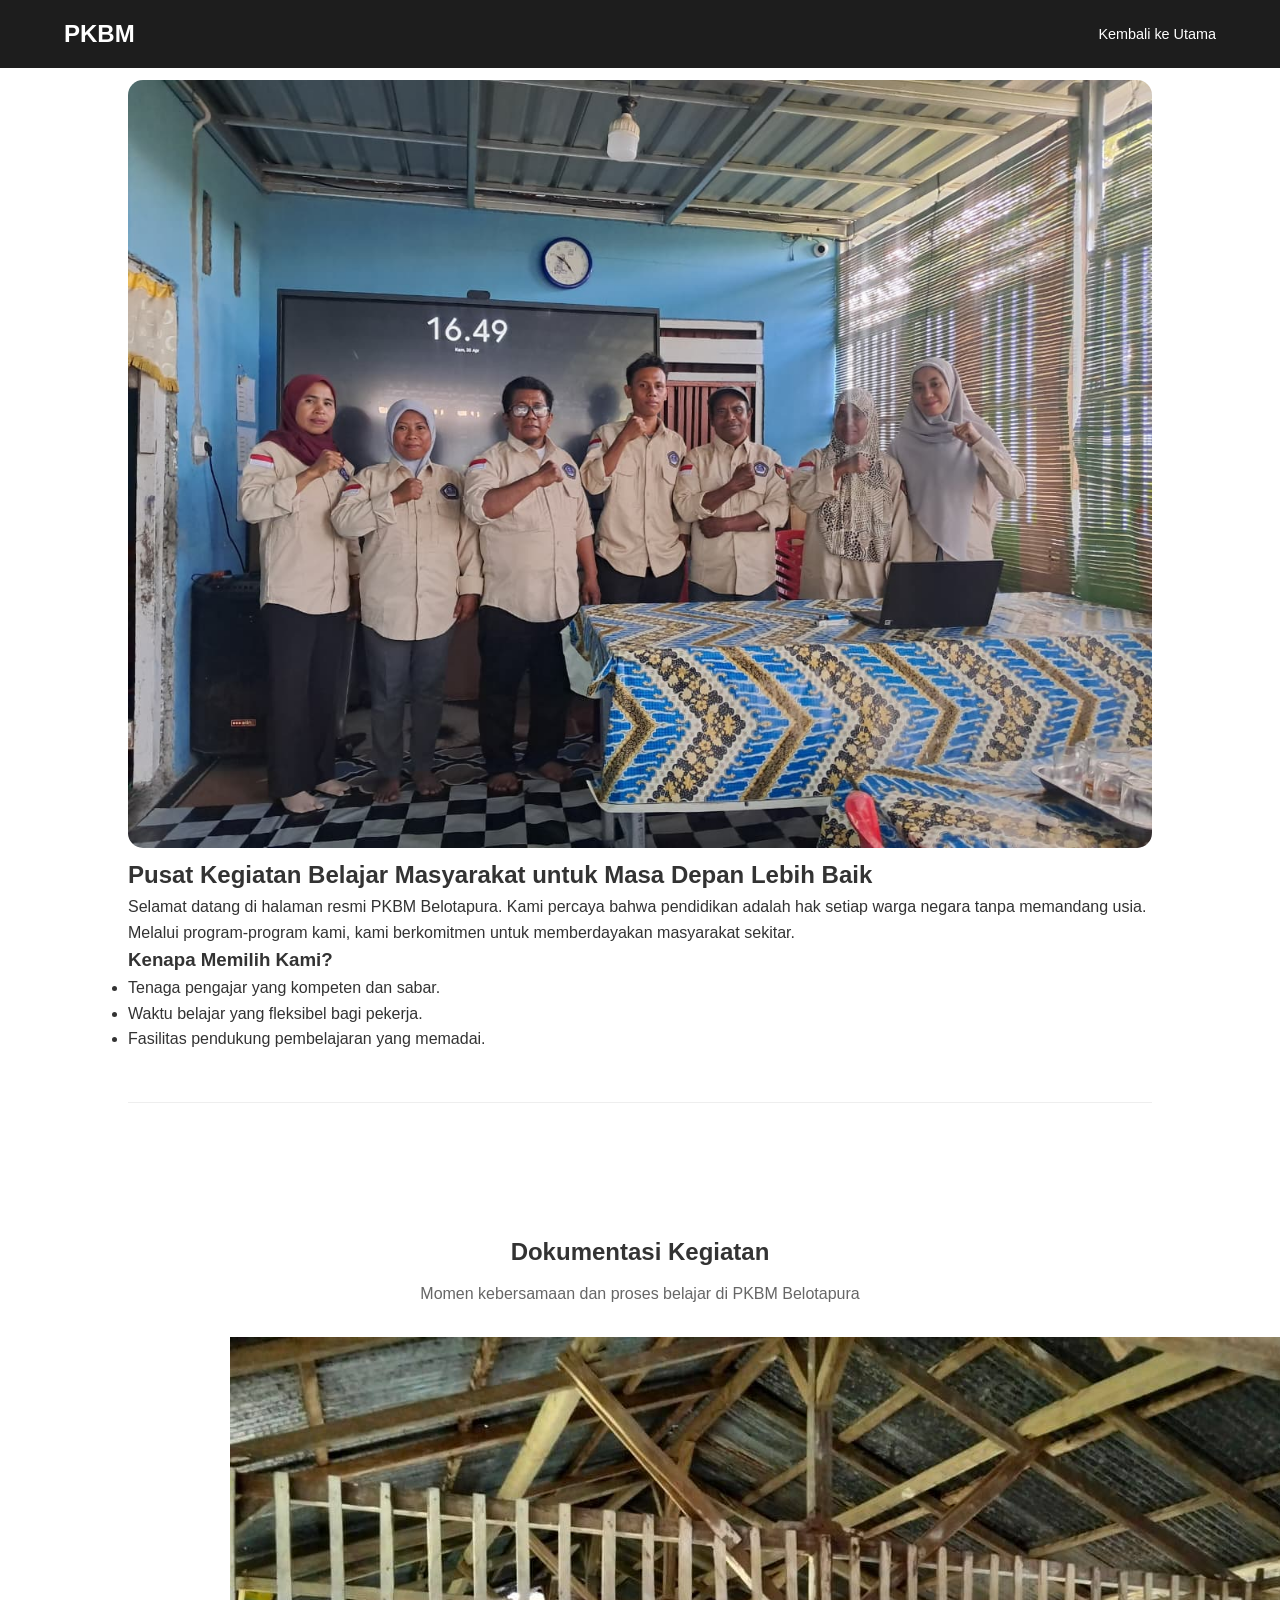
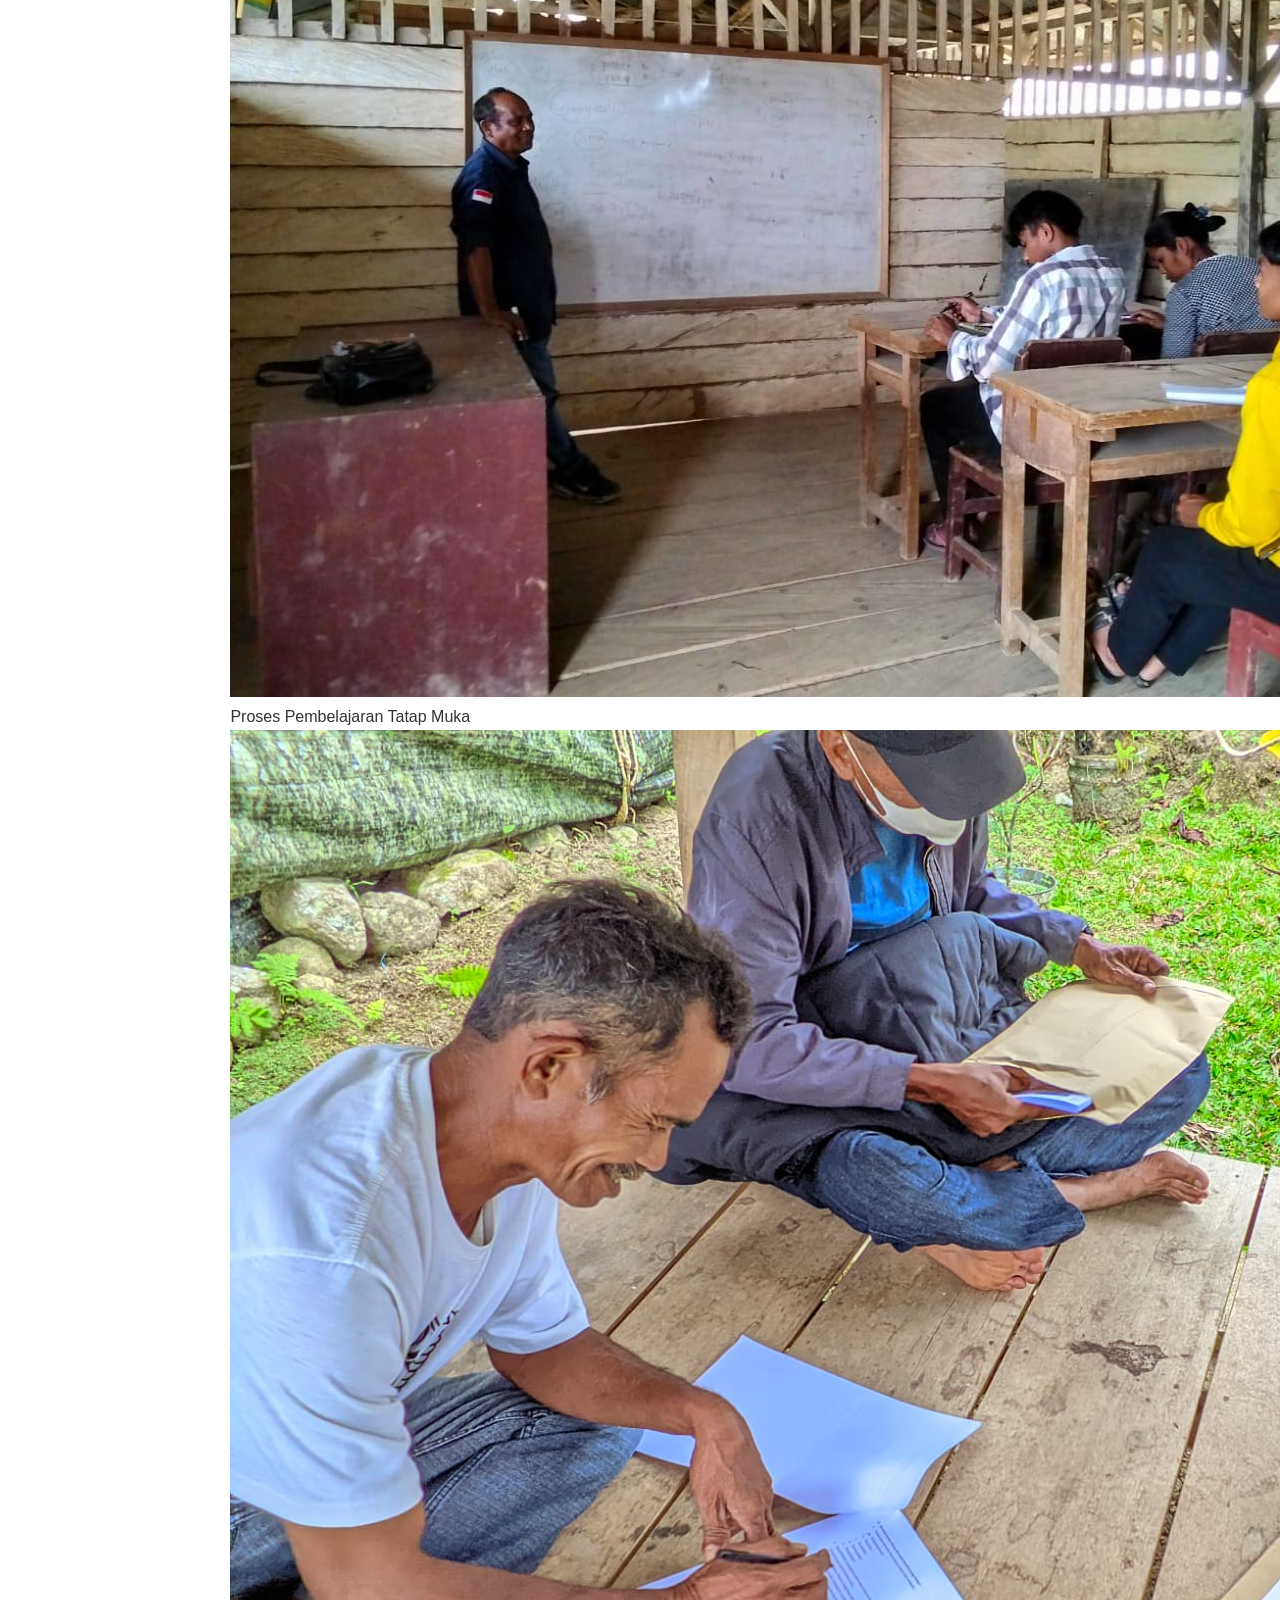
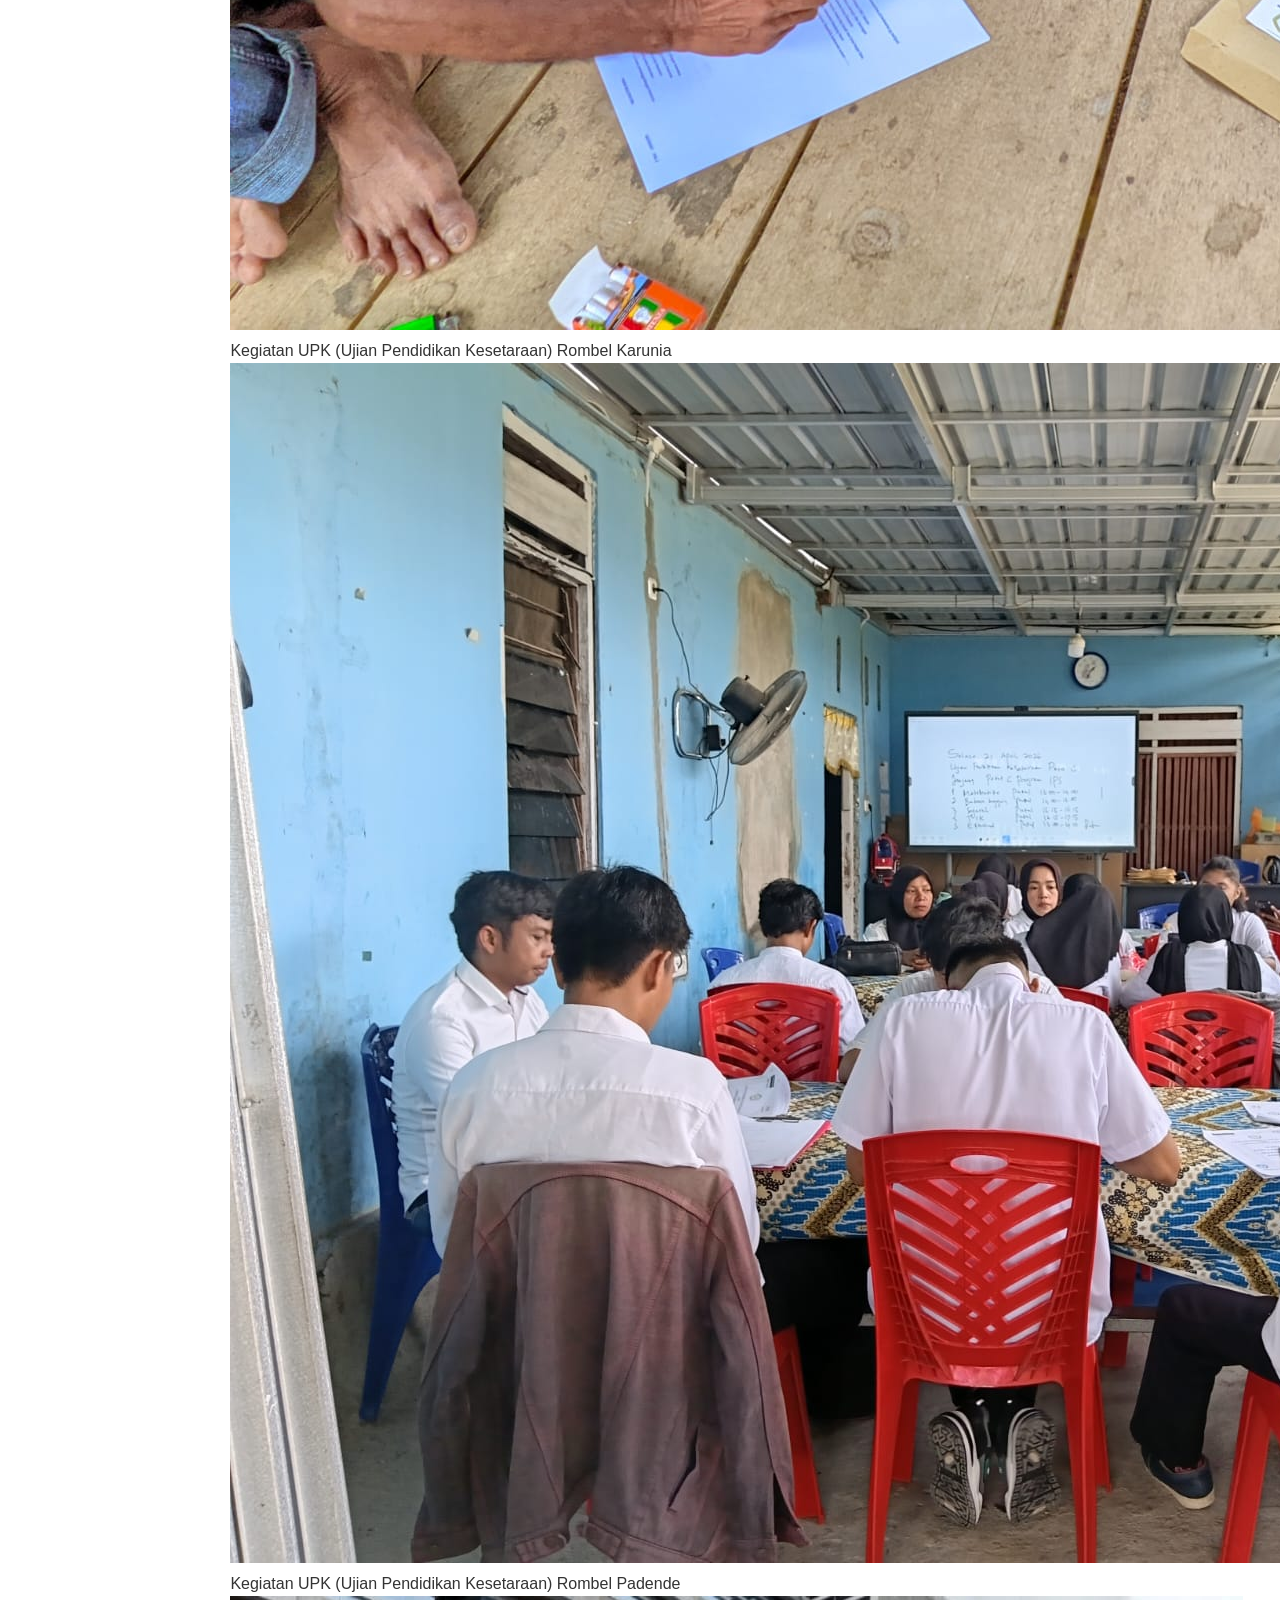
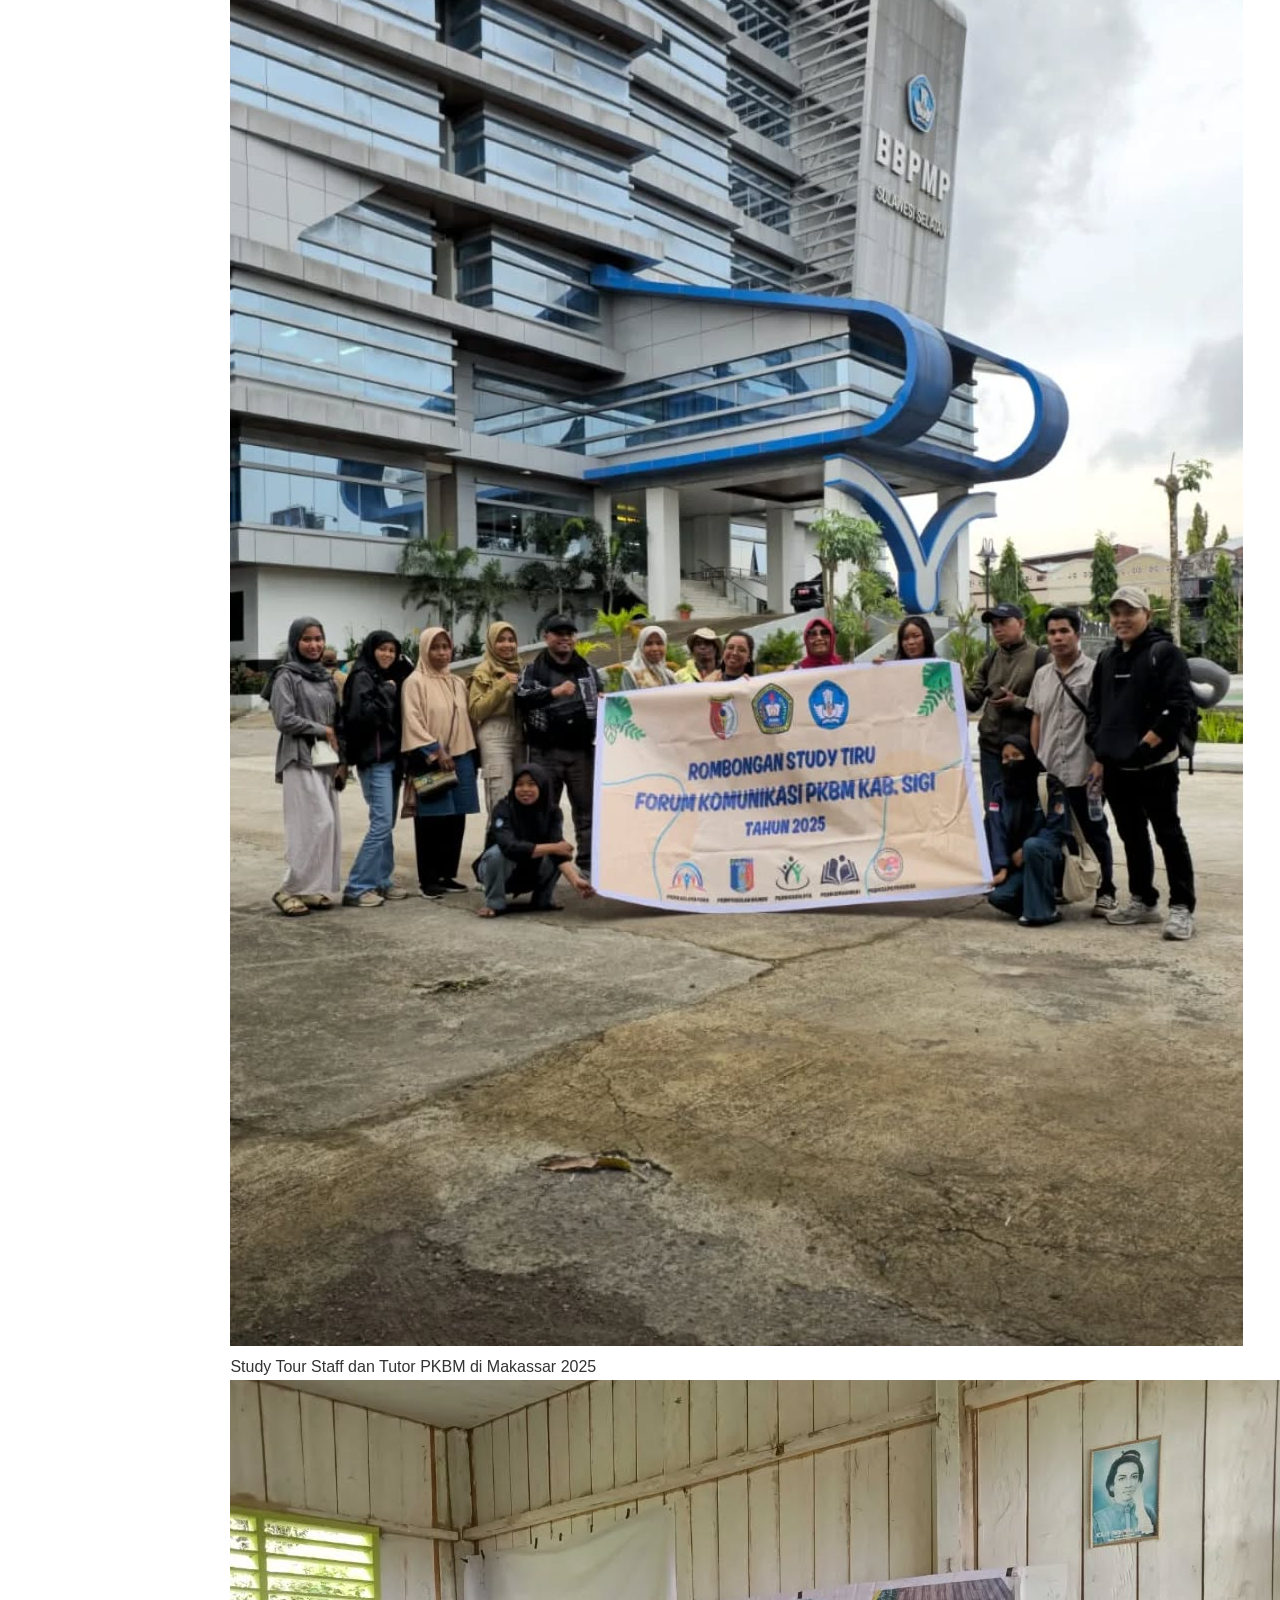
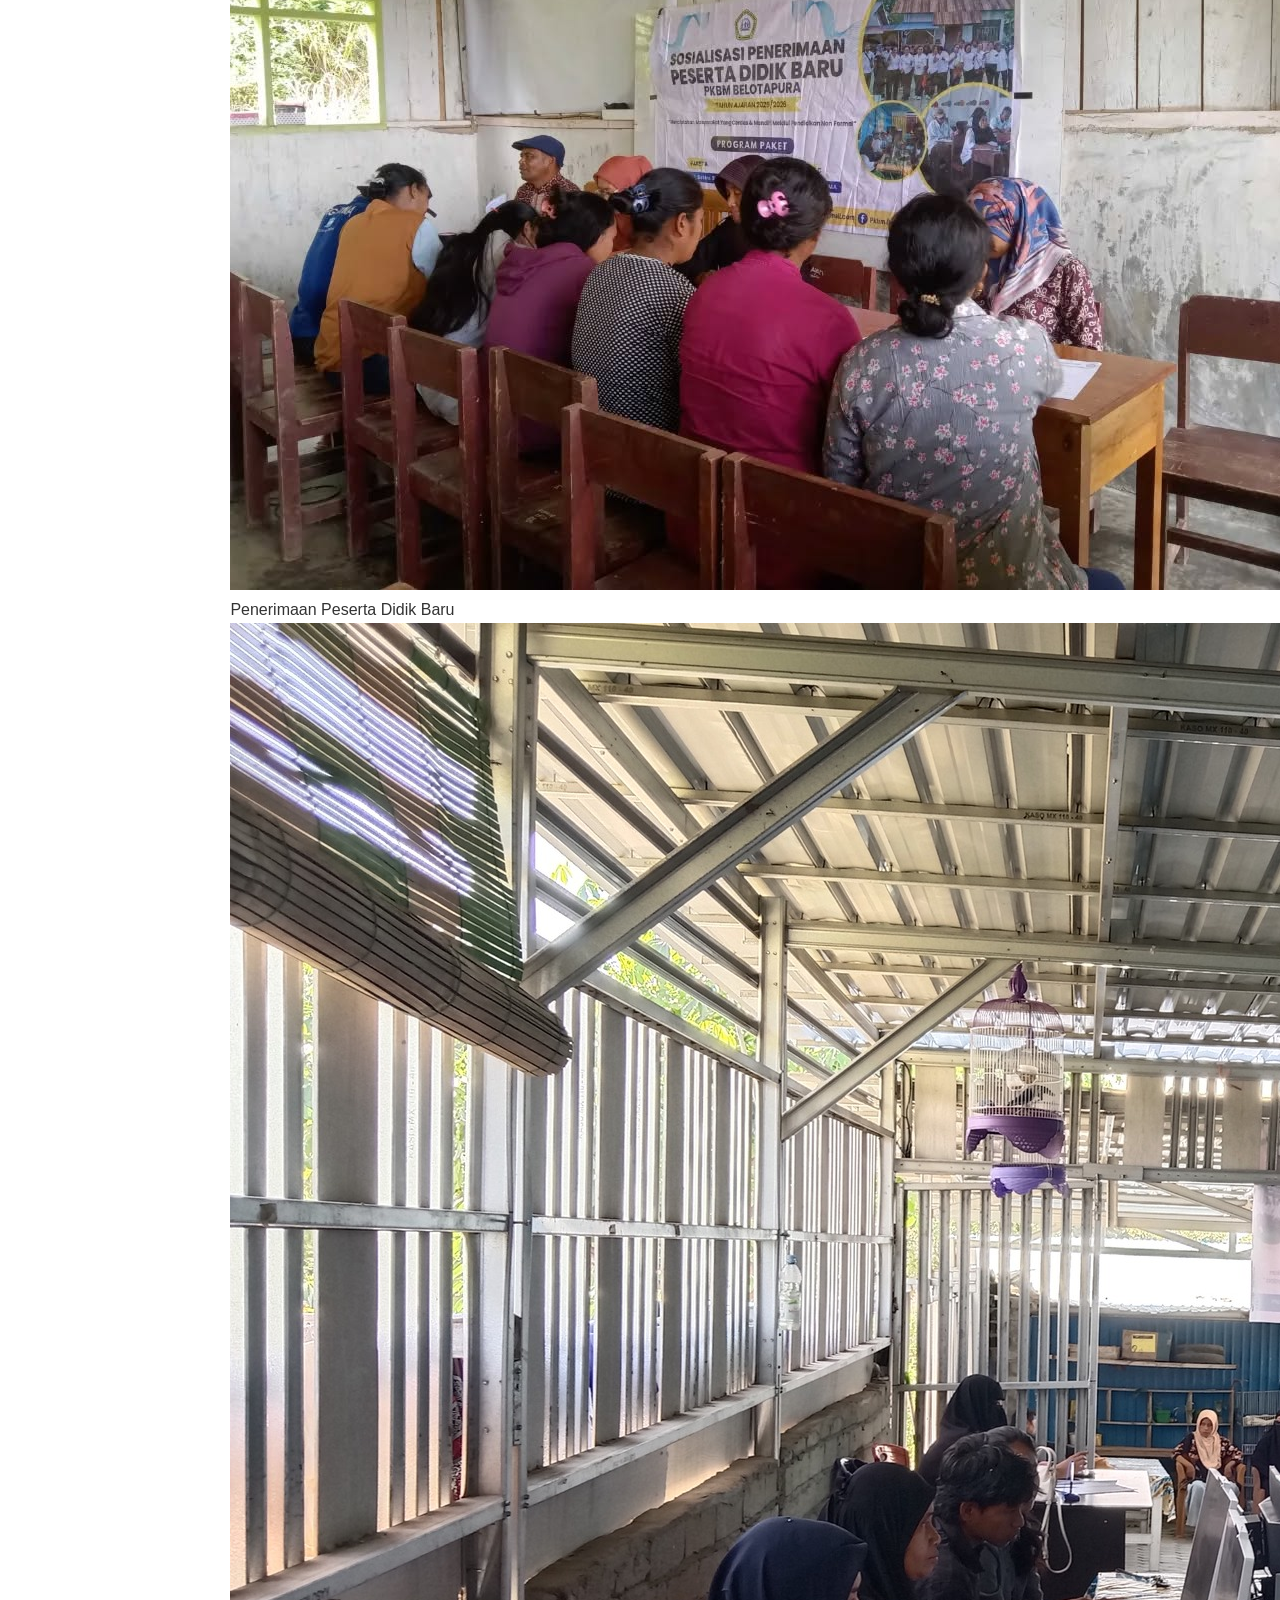
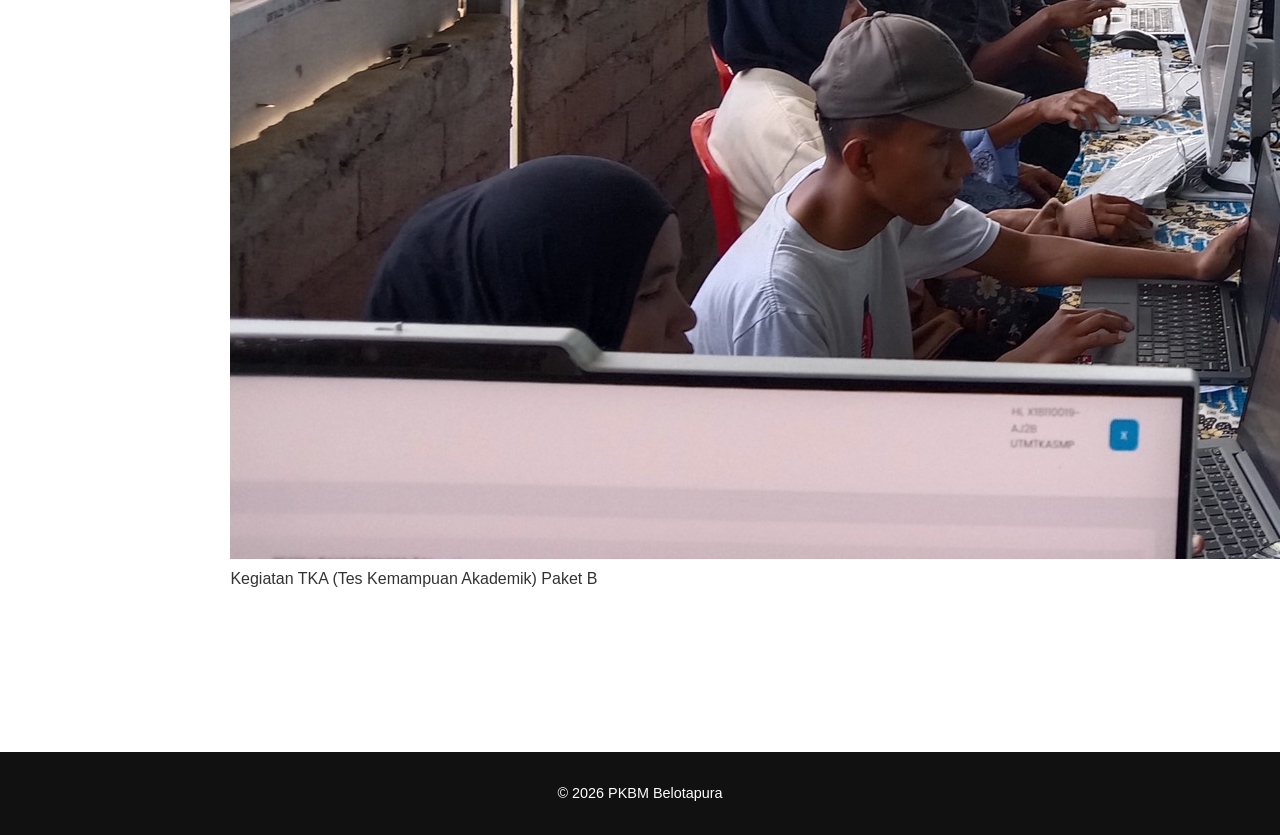
==== beranda.html @ 9c828b5b "upload project pertama" ====
<!DOCTYPE html>
<html lang="id">
<head>
    <meta charset="UTF-8">
    <meta name="viewport" content="width=device-width, initial-scale=1.0">
    <title>PKBM Belotapura</title>
    
    <!-- Kode untuk mengganti logo di tab browser (Favicon) -->
    <link rel="icon" type="image/png" href="assets/img/favicon.png">
    
    <link rel="stylesheet" href="style.css">
</head>
<body>

<header>
    <nav class="navbar">
        <h1 class="logo">PKBM</h1>
        <ul class="nav-links">
            <li><a href="index.html">Kembali ke Utama</a></li>
        </ul>
    </nav>
</header>

<main class="content-detail">
    <section class="home-detail">
        <!-- Visual Utama -->
        <div class="main-image">
            <img src="assets/img/hero.jpg" alt="Kegiatan PKBM Belotapura" style="width:100%; border-radius:15px;">
        </div>

        <!-- Headline & Isi -->
        <div class="text-content">
            <h1>Pusat Kegiatan Belajar Masyarakat untuk Masa Depan Lebih Baik</h1>
            <p>
                Selamat datang di halaman resmi PKBM Belotapura. Kami percaya bahwa pendidikan 
                adalah hak setiap warga negara tanpa memandang usia. Melalui program-program kami, 
                kami berkomitmen untuk memberdayakan masyarakat sekitar.
            </p>
            
            <h3>Kenapa Memilih Kami?</h3>
            <ul>
                <li>Tenaga pengajar yang kompeten dan sabar.</li>
                <li>Waktu belajar yang fleksibel bagi pekerja.</li>
                <li>Fasilitas pendukung pembelajaran yang memadai.</li>
            </ul>
        </div>

        <hr style="margin: 50px 0; border: 0; border-top: 1px solid #eee;">

        <!-- BAGIAN BARU: GALERI FOTO KEGIATAN -->
        <section class="gallery-section">
            <h2 style="text-align: center; margin-bottom: 10px;">Dokumentasi Kegiatan</h2>
            <p style="text-align: center; color: #666; margin-bottom: 30px;">Momen kebersamaan dan proses belajar di PKBM Belotapura</p>
            
            <div class="photo-grid">
                <!-- Foto 1 -->
                <div class="photo-item">
                    <img src="assets/img/kegiatan1.jpg" alt="Kegiatan 1">
                    <div class="photo-desc">Proses Pembelajaran Tatap Muka</div>
                </div>
                <!-- Foto 2 -->
                <div class="photo-item">
                    <img src="assets/img/kegiatan2.jpg" alt="Kegiatan 2">
                    <div class="photo-desc">Kegiatan UPK (Ujian Pendidikan Kesetaraan) Rombel Karunia</div>
                </div>
                <!-- Foto 3 -->
                <div class="photo-item">
                    <img src="assets/img/kegiatan3.jpg" alt="Kegiatan 3">
                    <div class="photo-desc">Kegiatan UPK (Ujian Pendidikan Kesetaraan) Rombel Padende</div>
                </div>
                <!-- Foto 4 -->
                <div class="photo-item">
                    <img src="assets/img/kegiatan4.jpg" alt="Kegiatan 4">
                    <div class="photo-desc">Study Tour Staff dan Tutor PKBM di Makassar 2025</div>
                </div>
                <!-- Foto 5 -->
                <div class="photo-item">
                    <img src="assets/img/kegiatan5.jpg" alt="Kegiatan 5">
                    <div class="photo-desc"> Penerimaan Peserta Didik Baru</div>
                </div>
                <!-- Foto 6 -->
                <div class="photo-item">
                    <img src="assets/img/kegiatan6.jpg" alt="Kegiatan 6">
                    <div class="photo-desc">Kegiatan TKA (Tes Kemampuan Akademik) Paket B</div>
                </div>
            </div>
        </section>
    </section>
</main>

<footer>
    <p>© 2026 PKBM Belotapura</p>
</footer>

</body>
</html>
---- style.css ----
/* 1. RESET & BASE */
* {
    margin: 0;
    padding: 0;
    box-sizing: border-box;
}

html {
    scroll-behavior: smooth;
    /* Tambahkan ini agar konten tidak tertutup navbar saat di-scroll */
    scroll-padding-top: 70px; 
}

body {
    font-family: 'Segoe UI', Tahoma, Geneva, Verdana, sans-serif;
    line-height: 1.6;
    color: #333;
    background-color: var(--white);
}

/* 2. VARIABLES */
:root {
    --primary: #0d47a1;   /* biru */
    --accent: #ffc107;    /* kuning */
    --dark: #111;
    --white: #fff;
    --light: #f5f5f5;
}

/* 3. NAVBAR */
header {
    position: fixed; 
    width: 100%;
    z-index: 1000;
}

.navbar {
    display: flex;
    justify-content: space-between;
    align-items: center;
    padding: 15px 5%;
    background: rgba(17, 17, 17, 0.95); /* Sedikit lebih gelap agar teks terbaca jelas */
    color: var(--white);
    backdrop-filter: blur(5px); /* Efek blur modern di belakang navbar */
}

.logo {
    font-size: 1.5rem;
    font-weight: bold;
    color: var(--white);
}

.nav-links {
    display: flex;
    list-style: none;
}

.nav-links li {
    margin-left: 25px;
}

.nav-links a {
    color: var(--white);
    text-decoration: none;
    font-size: 0.9rem;
    font-weight: 500;
    transition: 0.3s;
}

.nav-links a:hover {
    color: var(--accent);
}

/* 4. HERO SECTION */
.hero {
    height: 100vh;
    background: url('assets/img/hero.jpg') center/cover no-repeat;
    display: flex;
    flex-direction: column;
    justify-content: center;
    align-items: center;
    text-align: center;
    color: var(--white);
    position: relative;
    padding: 0 20px;
}

.hero::after {
    content: '';
    position: absolute;
    inset: 0;
    background: rgba(0,0,0,0.6); 
    z-index: 1;
}

.hero .hero-content {
    position: relative;
    z-index: 2;
}

.hero h2 {
    font-size: 3rem;
    margin-bottom: 10px;
    text-shadow: 2px 2px 10px rgba(0,0,0,0.5);
}

/* 5. BUTTON */
.btn {
    display: inline-block;
    margin-top: 25px;
    padding: 12px 35px;
    border-radius: 50px; /* Lebih membulat agar modern */
    background: var(--accent);
    color: var(--dark);
    text-decoration: none;
    font-weight: bold;
    transition: 0.3s ease;
    border: 2px solid transparent;
}

.btn:hover {
    background: transparent;
    color: var(--accent);
    border: 2px solid var(--accent);
    transform: translateY(-3px);
}

/* 6. SECTION GENERAL */
section {
    padding: 80px 10%;
}

.about, .program, .contact {
    text-align: center;
}

/* 7. PROGRAM CARDS */
.program-container {
    display: flex;
    justify-content: center;
    gap: 25px;
    margin-top: 40px;
    flex-wrap: wrap;
}

.program-card {
    background: var(--light);
    padding: 40px 30px;
    border-radius: 15px;
    min-width: 250px;
    flex: 1;
    max-width: 300px;
    transition: 0.4s;
    border-bottom: 5px solid var(--primary);
}

.program-card:hover {
    transform: translateY(-10px);
    box-shadow: 0 15px 30px rgba(0,0,0,0.1);
}

/* 8. FOOTER */
footer {
    background: var(--dark);
    color: var(--white);
    text-align: center;
    padding: 30px;
    font-size: 0.9rem;
}

/* 9. PAGE DETAIL (beranda.html) */
.page-detail {
    padding-top: 120px;
    padding-bottom: 60px;
}

/* KONTAK HORIZONTAL */
.contact {
    padding: 60px 10%;
    text-align: center;
    background: var(--light);
}

.contact-container {
    display: flex;
    justify-content: center; /* Mengetengahkan item */
    align-items: center;
    gap: 30px; /* Jarak antar item kontak */
    flex-wrap: wrap; /* Agar otomatis turun jika layar HP sempit */
    margin-top: 20px;
}

.contact-item {
    display: flex;
    align-items: center;
    gap: 10px;
    font-size: 1rem;
}

.contact-item i {
    color: var(--primary); /* Warna ikon jadi biru */
    font-size: 1.2rem;
}

.contact-item a {
    text-decoration: none;
    color: inherit; /* Mengikuti warna teks body */
    display: flex;
    align-items: center;
    gap: 10px;
    transition: 0.3s;
}

.contact-item a:hover {
    color: var(--primary);
    transform: translateY(-2px); /* Efek melayang sedikit saat kursor lewat */
}

/* Responsif untuk HP agar tidak terlalu rapat */
@media (max-width: 600px) {
    .contact-container {
        flex-direction: column; /* Jadi vertikal kalau di HP layar kecil */
        gap: 15px;
    }
}

.image-gallery img {
    width: 100%;
    border-radius: 20px;
    margin: 20px 0;
}

/* 10. RESPONSIVE */
@media (max-width: 768px) {
    .nav-links {
        display: none; 
    }
    .hero h2 {
        font-size: 2rem;
    }
    .program-card {
        min-width: 100%;
    }
}
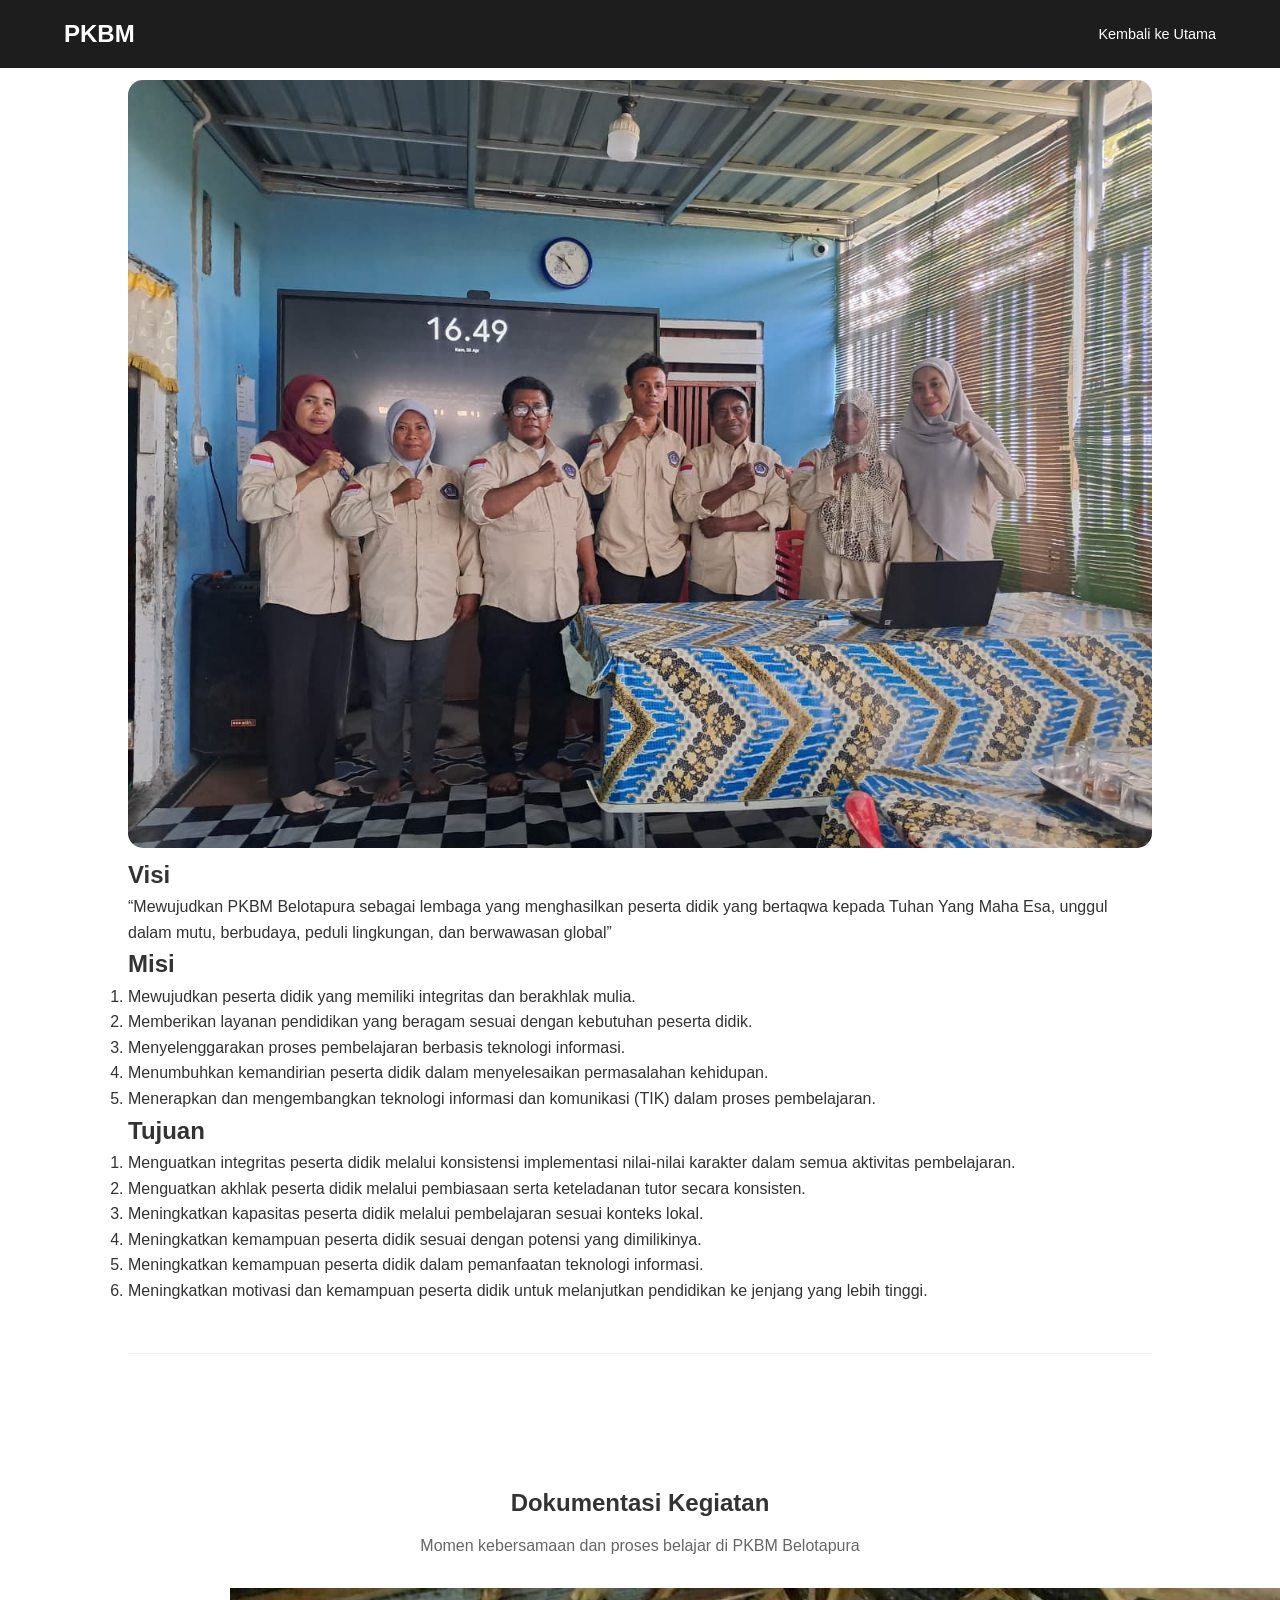
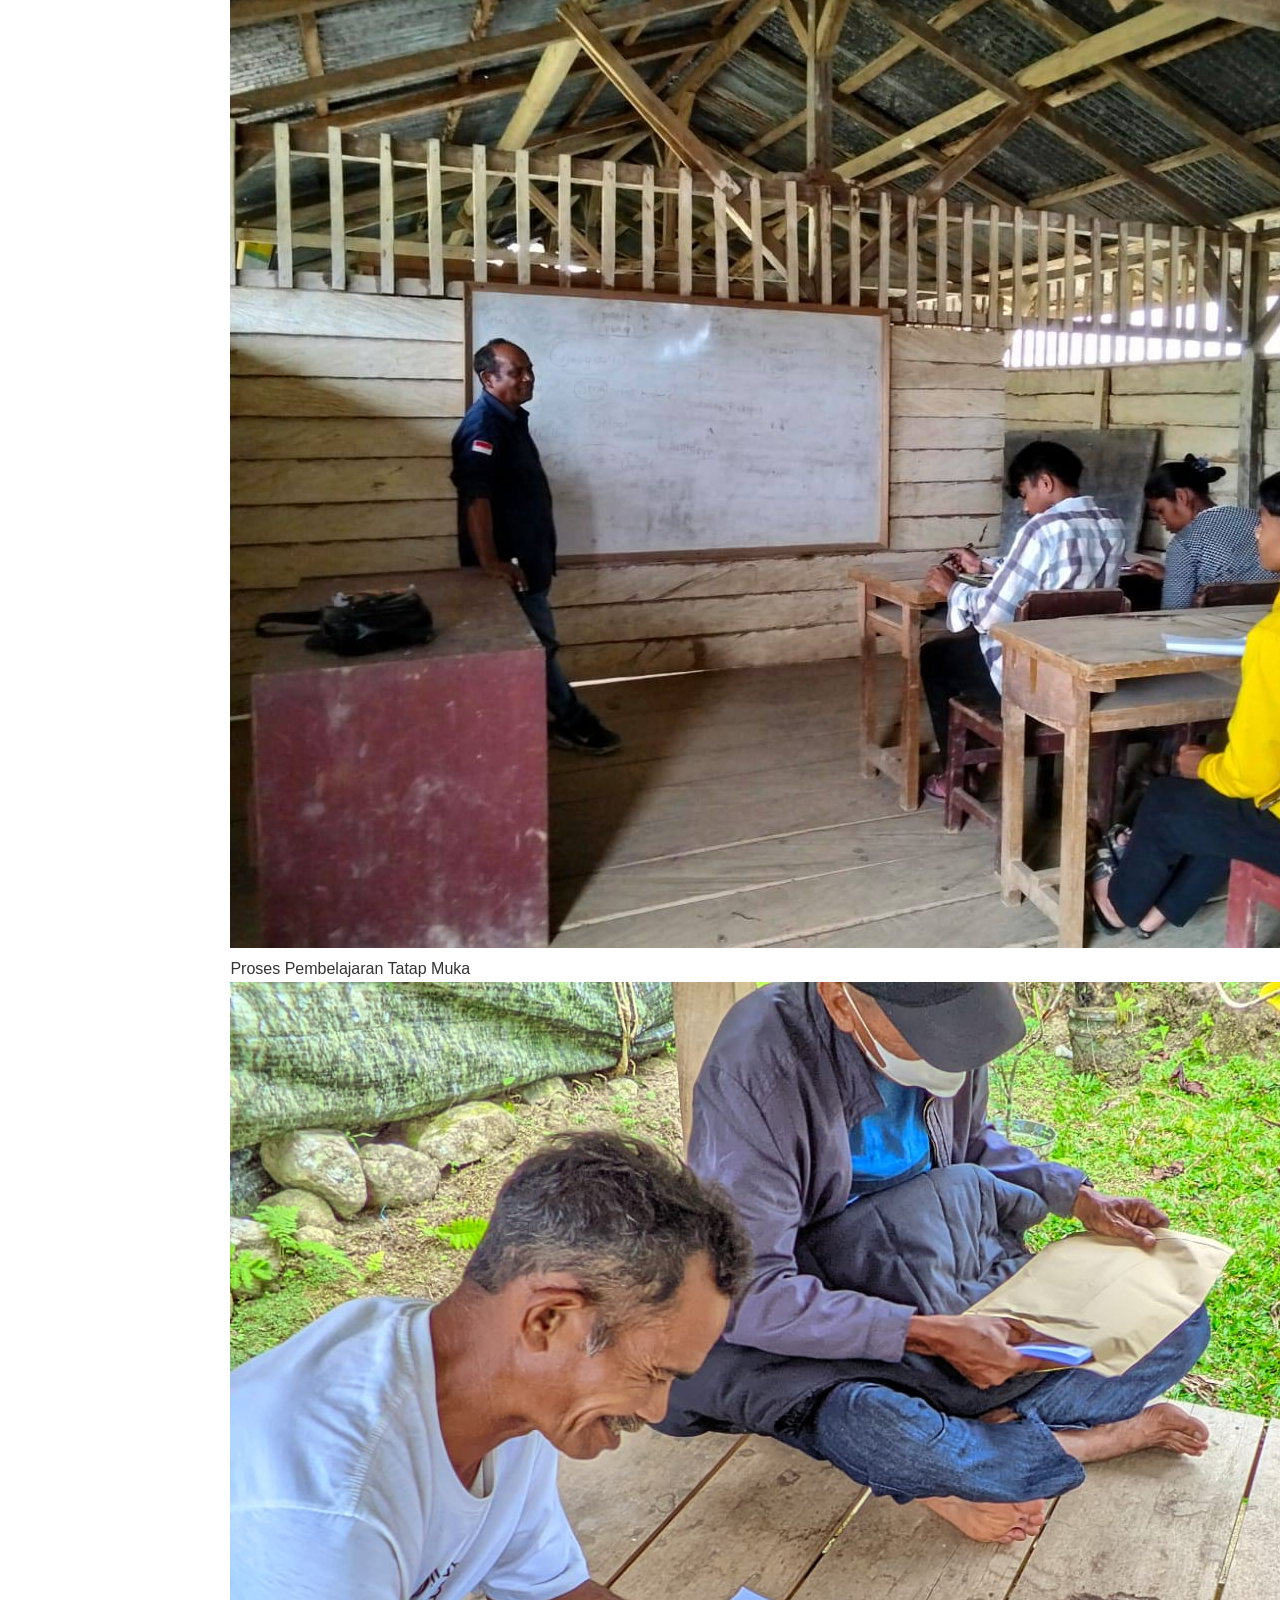
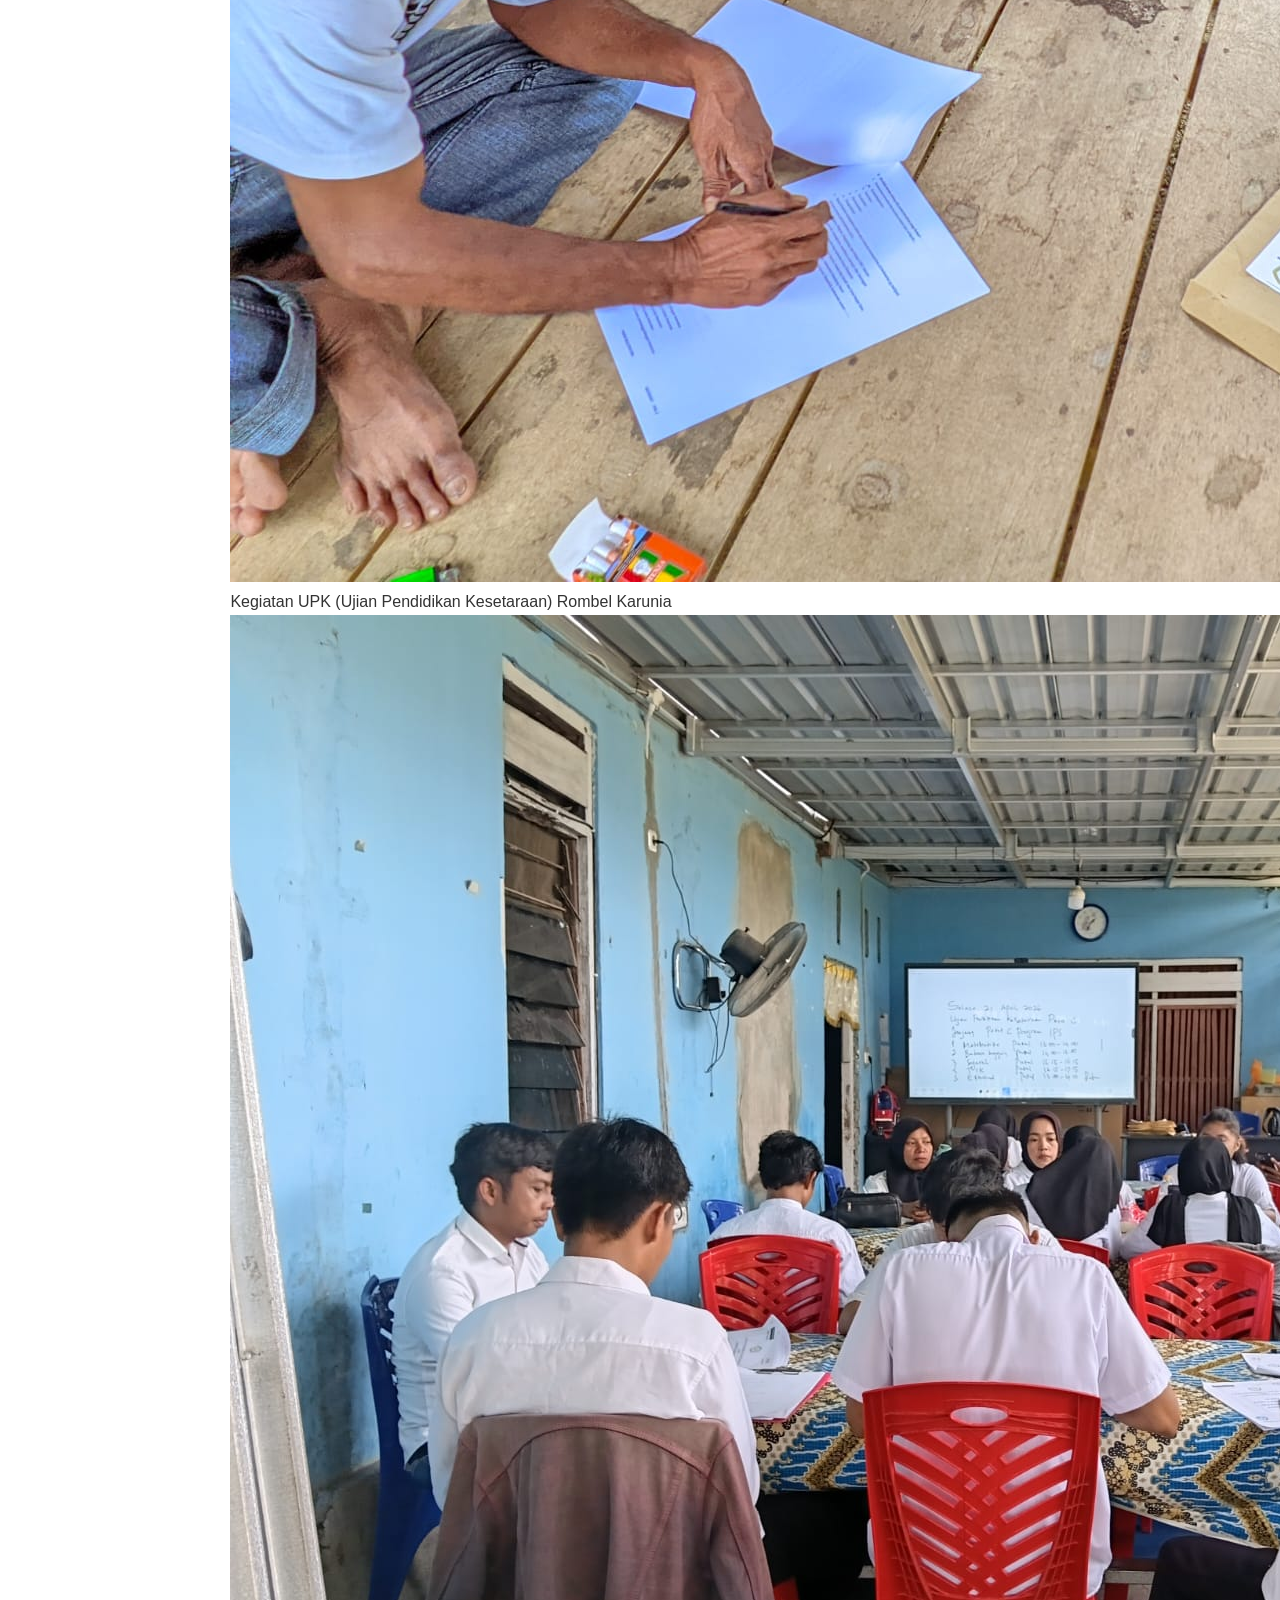
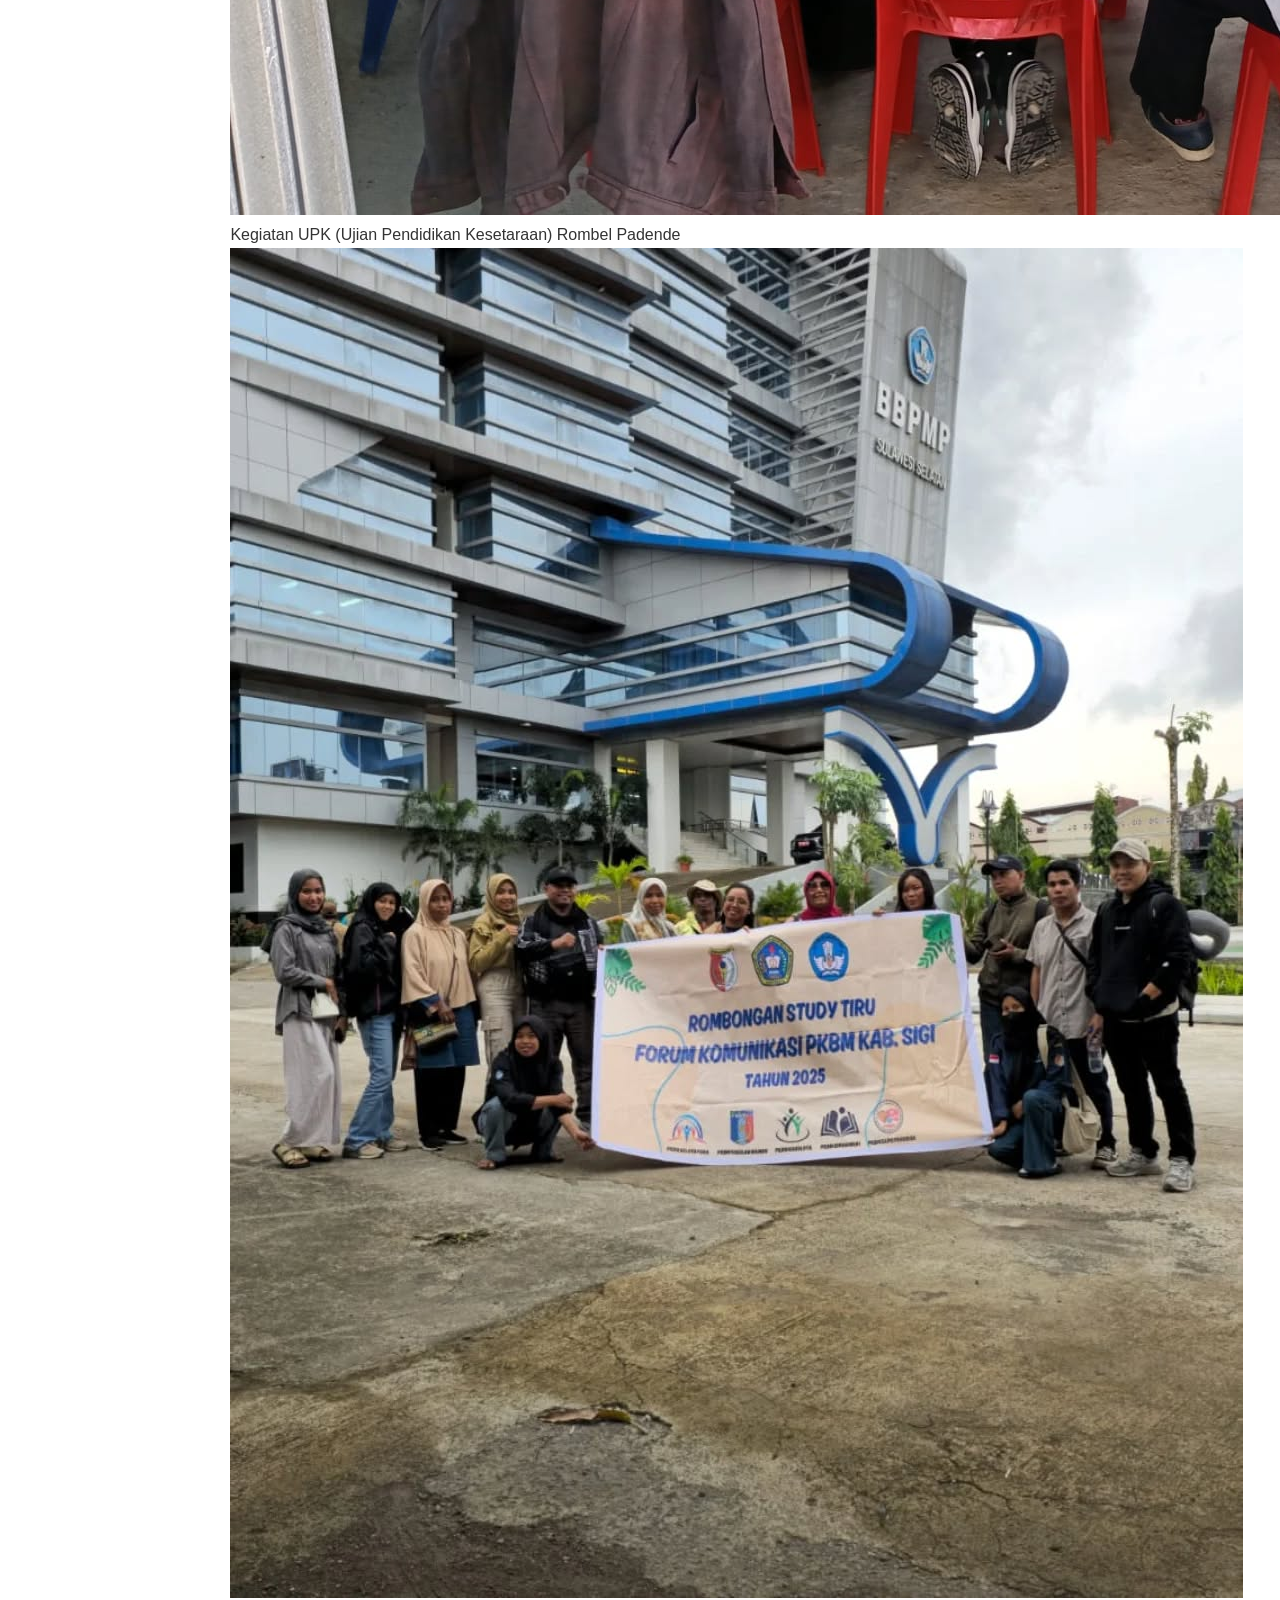
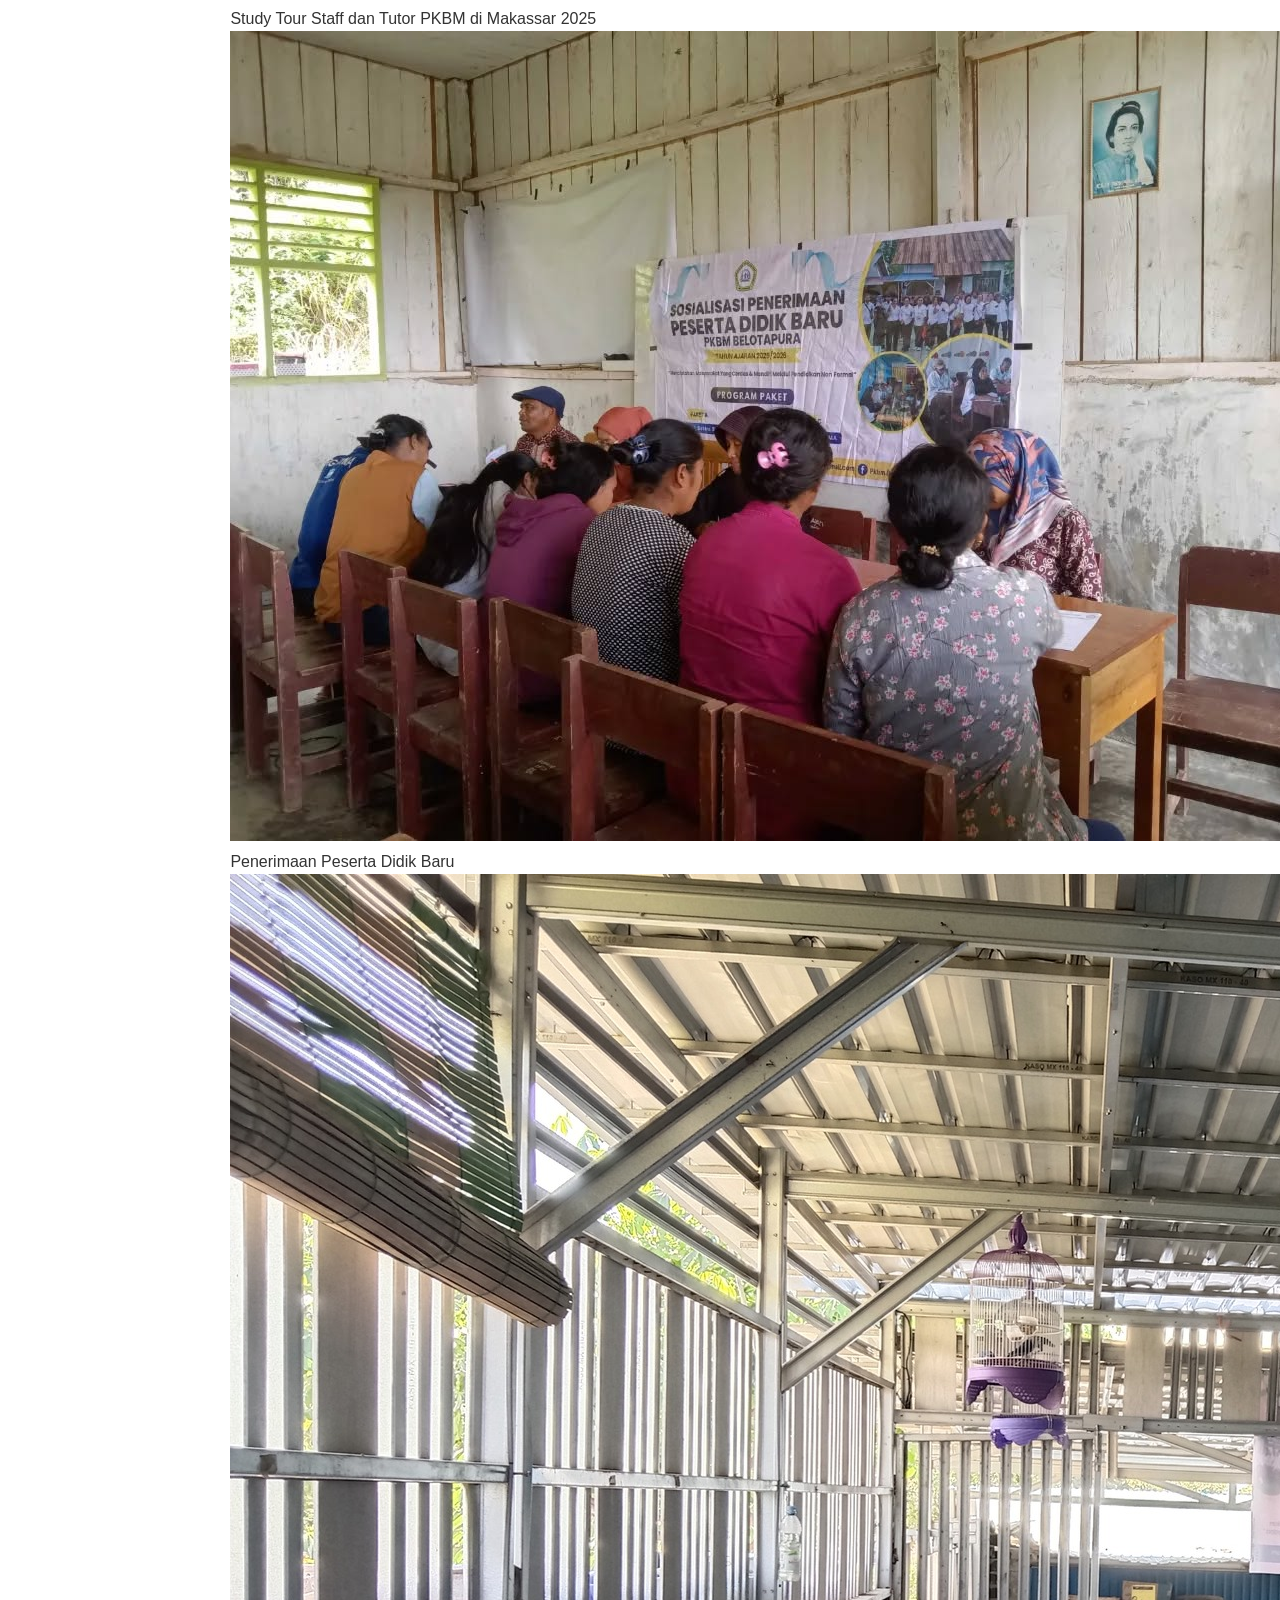
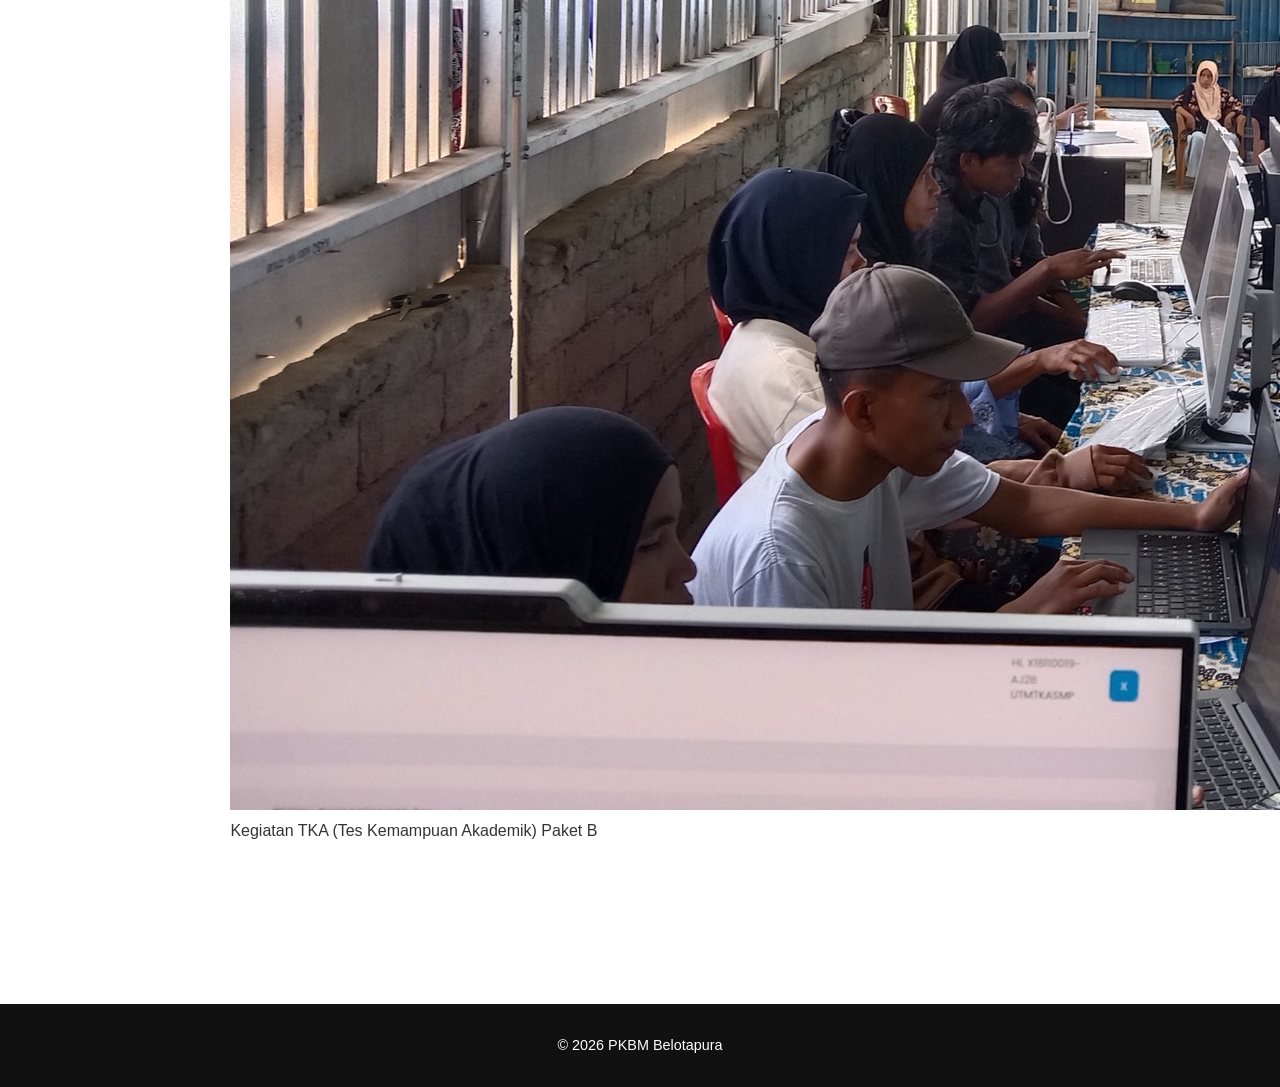
==== commit 42ea567a: "upload project kedua" ====
--- a/beranda.html
+++ b/beranda.html
@@ -28,22 +28,56 @@
             <img src="assets/img/hero.jpg" alt="Kegiatan PKBM Belotapura" style="width:100%; border-radius:15px;">
         </div>
 
-        <!-- Headline & Isi -->
-        <div class="text-content">
-            <h1>Pusat Kegiatan Belajar Masyarakat untuk Masa Depan Lebih Baik</h1>
-            <p>
-                Selamat datang di halaman resmi PKBM Belotapura. Kami percaya bahwa pendidikan 
-                adalah hak setiap warga negara tanpa memandang usia. Melalui program-program kami, 
-                kami berkomitmen untuk memberdayakan masyarakat sekitar.
-            </p>
-            
-            <h3>Kenapa Memilih Kami?</h3>
-            <ul>
-                <li>Tenaga pengajar yang kompeten dan sabar.</li>
-                <li>Waktu belajar yang fleksibel bagi pekerja.</li>
-                <li>Fasilitas pendukung pembelajaran yang memadai.</li>
-            </ul>
-        </div>
+        <!-- VISI -->
+<h2>Visi</h2>
+<p>
+“Mewujudkan PKBM Belotapura sebagai lembaga yang menghasilkan peserta didik
+yang bertaqwa kepada Tuhan Yang Maha Esa, unggul dalam mutu, berbudaya,
+peduli lingkungan, dan berwawasan global”
+</p>
+
+<!-- MISI -->
+<h2>Misi</h2>
+<ol>
+    <li>Mewujudkan peserta didik yang memiliki integritas dan berakhlak mulia.</li>
+
+    <li>Memberikan layanan pendidikan yang beragam sesuai dengan kebutuhan peserta didik.</li>
+
+    <li>Menyelenggarakan proses pembelajaran berbasis teknologi informasi.</li>
+
+    <li>Menumbuhkan kemandirian peserta didik dalam menyelesaikan permasalahan kehidupan.</li>
+
+    <li>Menerapkan dan mengembangkan teknologi informasi dan komunikasi (TIK) dalam proses pembelajaran.</li>
+</ol>
+
+<!-- TUJUAN -->
+<h2>Tujuan</h2>
+<ol>
+    <li>
+        Menguatkan integritas peserta didik melalui konsistensi implementasi
+        nilai-nilai karakter dalam semua aktivitas pembelajaran.
+    </li>
+
+    <li>
+        Menguatkan akhlak peserta didik melalui pembiasaan serta keteladanan tutor secara konsisten.
+    </li>
+
+    <li>
+        Meningkatkan kapasitas peserta didik melalui pembelajaran sesuai konteks lokal.
+    </li>
+
+    <li>
+        Meningkatkan kemampuan peserta didik sesuai dengan potensi yang dimilikinya.
+    </li>
+
+    <li>
+        Meningkatkan kemampuan peserta didik dalam pemanfaatan teknologi informasi.
+    </li>
+
+    <li>
+        Meningkatkan motivasi dan kemampuan peserta didik untuk melanjutkan pendidikan ke jenjang yang lebih tinggi.
+    </li>
+</ol>
 
         <hr style="margin: 50px 0; border: 0; border-top: 1px solid #eee;">
 
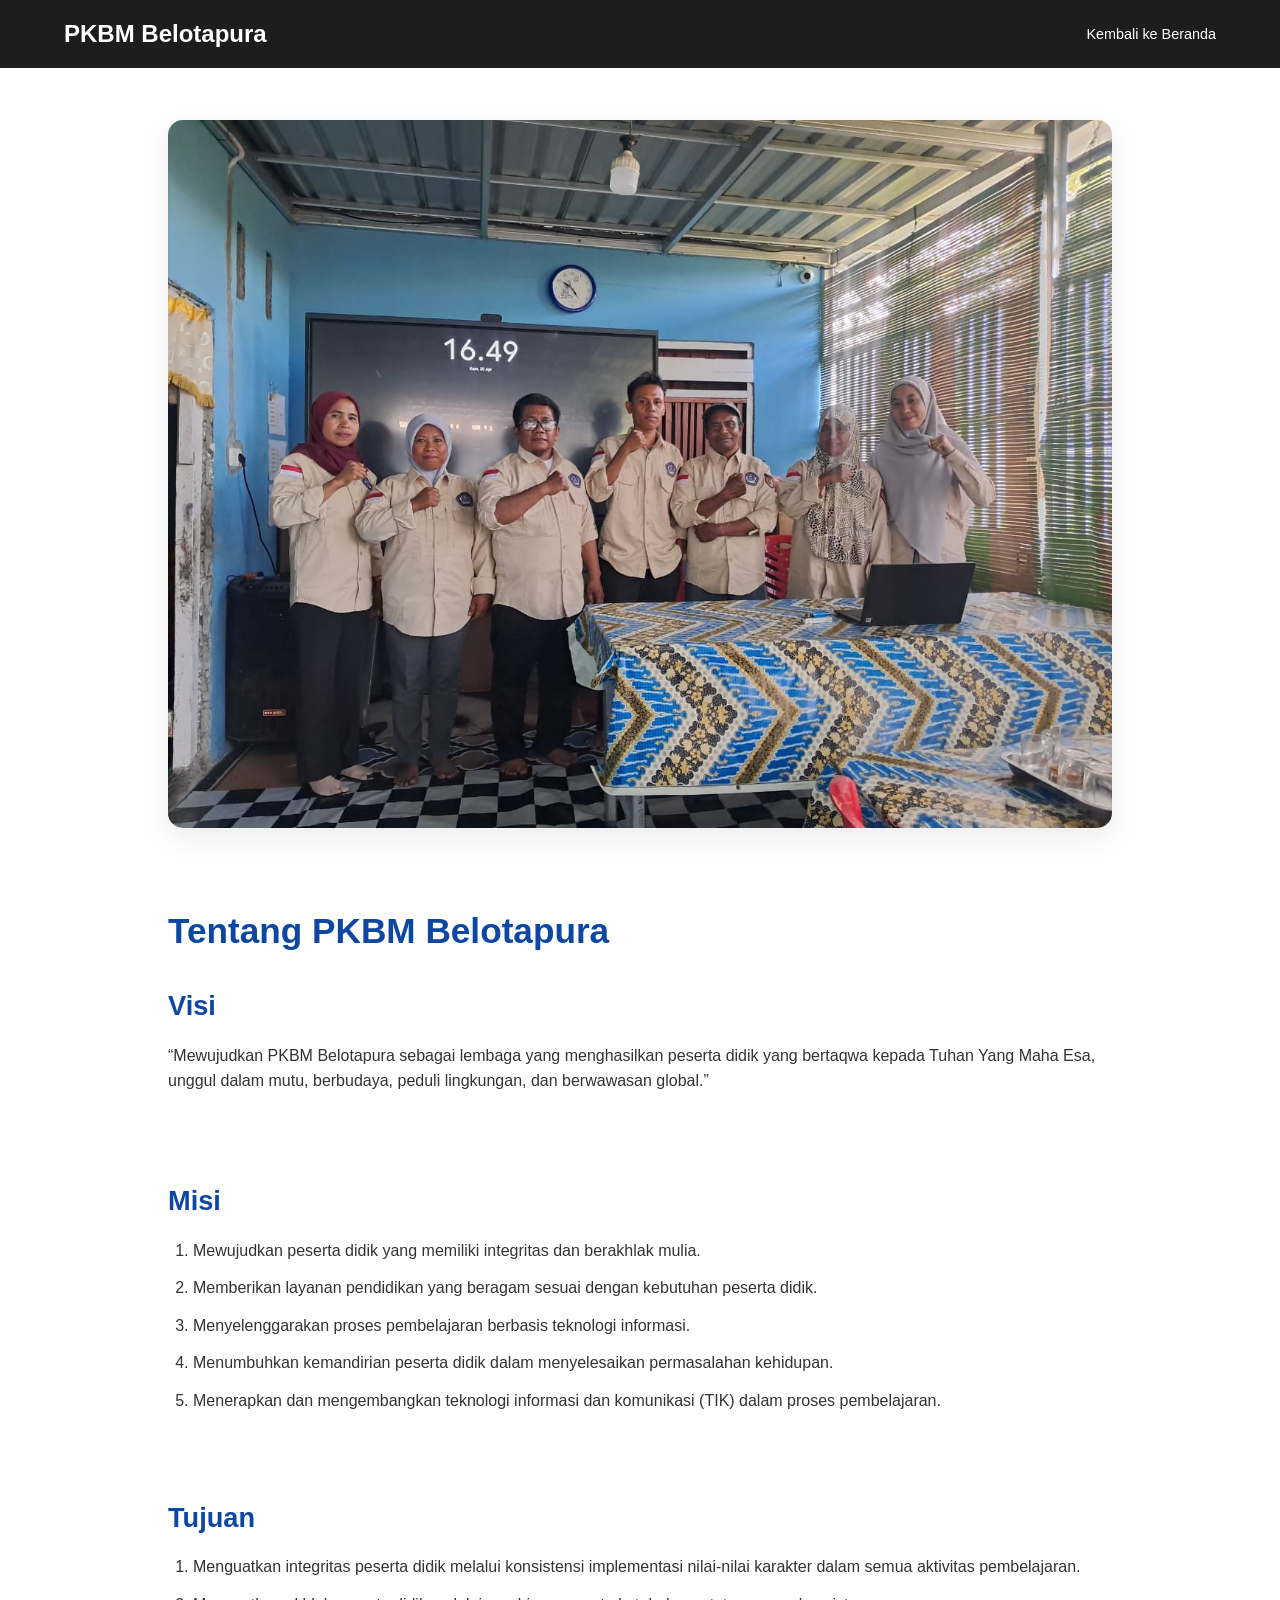
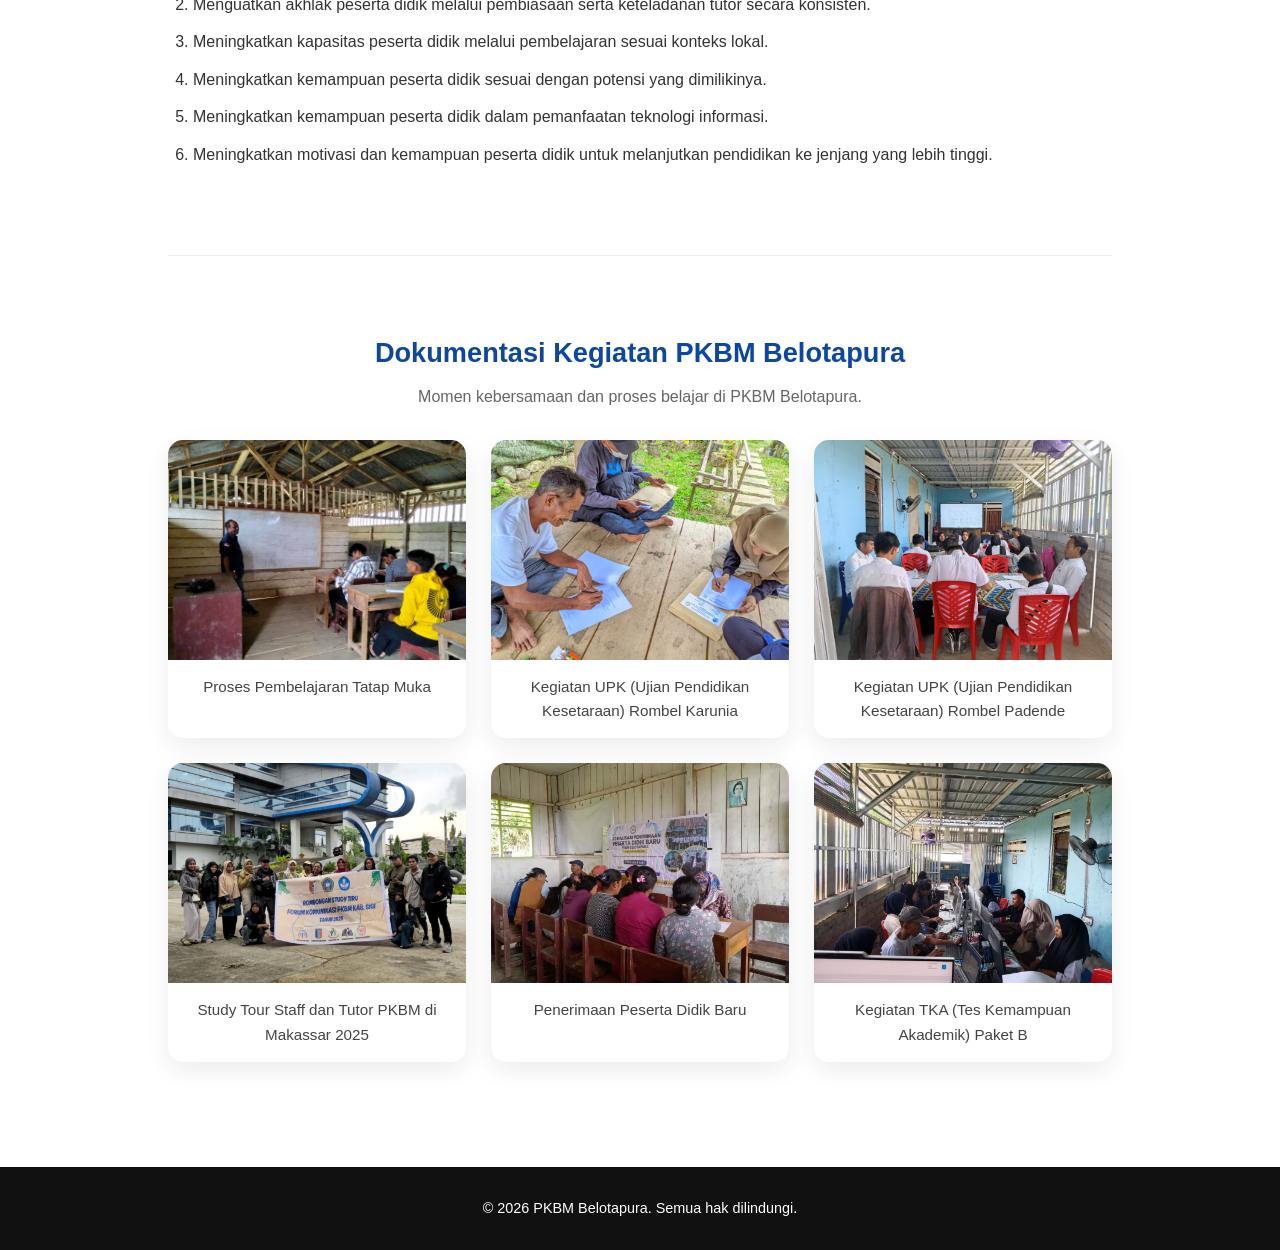
==== commit e6681ea9: "Perbaiki SEO website PKBM Belotapura" ====
--- a/beranda.html
+++ b/beranda.html
@@ -1,130 +1,371 @@
-<!DOCTYPE html>
-<html lang="id">
-<head>
-    <meta charset="UTF-8">
-    <meta name="viewport" content="width=device-width, initial-scale=1.0">
-    <title>PKBM Belotapura</title>
-    
-    <!-- Kode untuk mengganti logo di tab browser (Favicon) -->
-    <link rel="icon" type="image/png" href="assets/img/favicon.png">
-    
-    <link rel="stylesheet" href="style.css">
-</head>
-<body>
-
-<header>
-    <nav class="navbar">
-        <h1 class="logo">PKBM</h1>
-        <ul class="nav-links">
-            <li><a href="index.html">Kembali ke Utama</a></li>
-        </ul>
-    </nav>
-</header>
-
-<main class="content-detail">
-    <section class="home-detail">
-        <!-- Visual Utama -->
-        <div class="main-image">
-            <img src="assets/img/hero.jpg" alt="Kegiatan PKBM Belotapura" style="width:100%; border-radius:15px;">
-        </div>
-
-        <!-- VISI -->
-<h2>Visi</h2>
-<p>
-“Mewujudkan PKBM Belotapura sebagai lembaga yang menghasilkan peserta didik
-yang bertaqwa kepada Tuhan Yang Maha Esa, unggul dalam mutu, berbudaya,
-peduli lingkungan, dan berwawasan global”
-</p>
-
-<!-- MISI -->
-<h2>Misi</h2>
-<ol>
-    <li>Mewujudkan peserta didik yang memiliki integritas dan berakhlak mulia.</li>
-
-    <li>Memberikan layanan pendidikan yang beragam sesuai dengan kebutuhan peserta didik.</li>
-
-    <li>Menyelenggarakan proses pembelajaran berbasis teknologi informasi.</li>
-
-    <li>Menumbuhkan kemandirian peserta didik dalam menyelesaikan permasalahan kehidupan.</li>
-
-    <li>Menerapkan dan mengembangkan teknologi informasi dan komunikasi (TIK) dalam proses pembelajaran.</li>
-</ol>
-
-<!-- TUJUAN -->
-<h2>Tujuan</h2>
-<ol>
-    <li>
-        Menguatkan integritas peserta didik melalui konsistensi implementasi
-        nilai-nilai karakter dalam semua aktivitas pembelajaran.
-    </li>
-
-    <li>
-        Menguatkan akhlak peserta didik melalui pembiasaan serta keteladanan tutor secara konsisten.
-    </li>
-
-    <li>
-        Meningkatkan kapasitas peserta didik melalui pembelajaran sesuai konteks lokal.
-    </li>
-
-    <li>
-        Meningkatkan kemampuan peserta didik sesuai dengan potensi yang dimilikinya.
-    </li>
-
-    <li>
-        Meningkatkan kemampuan peserta didik dalam pemanfaatan teknologi informasi.
-    </li>
-
-    <li>
-        Meningkatkan motivasi dan kemampuan peserta didik untuk melanjutkan pendidikan ke jenjang yang lebih tinggi.
-    </li>
-</ol>
-
-        <hr style="margin: 50px 0; border: 0; border-top: 1px solid #eee;">
-
-        <!-- BAGIAN BARU: GALERI FOTO KEGIATAN -->
-        <section class="gallery-section">
-            <h2 style="text-align: center; margin-bottom: 10px;">Dokumentasi Kegiatan</h2>
-            <p style="text-align: center; color: #666; margin-bottom: 30px;">Momen kebersamaan dan proses belajar di PKBM Belotapura</p>
-            
-            <div class="photo-grid">
-                <!-- Foto 1 -->
-                <div class="photo-item">
-                    <img src="assets/img/kegiatan1.jpg" alt="Kegiatan 1">
-                    <div class="photo-desc">Proses Pembelajaran Tatap Muka</div>
+        <!DOCTYPE html>
+
+        <html lang="id">
+
+        <head>
+
+
+        <meta charset="UTF-8">
+
+        <meta
+            name="viewport"
+            content="width=device-width, initial-scale=1.0"
+        >
+
+        <meta
+            name="description"
+            content="Kenali PKBM Belotapura melalui visi, misi, tujuan, dan dokumentasi kegiatan pendidikan masyarakat."
+        >
+
+        <meta
+            name="robots"
+            content="index, follow"
+        >
+
+        <link
+            rel="canonical"
+            href="https://pkbm-belotapura.vercel.app/beranda.html"
+        >
+
+        <title>
+            Tentang PKBM Belotapura | Visi, Misi & Kegiatan
+        </title>
+
+        <!-- Favicon -->
+        <link
+            rel="icon"
+            type="image/png"
+            href="assets/img/favicon.png"
+        >
+
+        <!-- Open Graph -->
+        <meta
+            property="og:title"
+            content="Tentang PKBM Belotapura | Visi, Misi & Kegiatan"
+        >
+
+        <meta
+            property="og:description"
+            content="Informasi mengenai visi, misi, tujuan, dan kegiatan PKBM Belotapura."
+        >
+
+        <meta
+            property="og:image"
+            content="https://pkbm-belotapura.vercel.app/assets/img/hero.jpg"
+        >
+
+        <meta
+            property="og:url"
+            content="https://pkbm-belotapura.vercel.app/beranda.html"
+        >
+
+        <meta
+            property="og:type"
+            content="website"
+        >
+
+        <meta
+            property="og:locale"
+            content="id_ID"
+        >
+
+        <!-- CSS -->
+        <link
+            rel="stylesheet"
+            href="style.css"
+        >
+
+
+        </head>
+
+        <body>
+
+        <header>
+
+        <nav
+            class="navbar"
+            aria-label="Navigasi utama"
+        >
+
+            <a
+                href="index.html"
+                class="logo"
+            >
+                PKBM Belotapura
+            </a>
+
+            <ul class="nav-links">
+
+                <li>
+                    <a href="index.html">
+                        Kembali ke Beranda
+                    </a>
+                </li>
+
+            </ul>
+
+        </nav>
+
+
+        </header>
+
+        <main class="content-detail">
+
+
+        <article>
+
+            <!-- GAMBAR UTAMA -->
+            <div class="main-image">
+
+                <img
+                    src="assets/img/hero.jpg"
+                    alt="Kegiatan dan lingkungan PKBM Belotapura"
+                    loading="eager"
+                >
+
+            </div>
+
+
+            <!-- VISI -->
+            <section>
+
+                <h1>
+                    Tentang PKBM Belotapura
+                </h1>
+
+                <h2>
+                    Visi
+                </h2>
+
+                <p>
+                    “Mewujudkan PKBM Belotapura sebagai lembaga yang
+                    menghasilkan peserta didik yang bertaqwa kepada
+                    Tuhan Yang Maha Esa, unggul dalam mutu, berbudaya,
+                    peduli lingkungan, dan berwawasan global.”
+                </p>
+
+            </section>
+
+
+            <!-- MISI -->
+            <section>
+
+                <h2>
+                    Misi
+                </h2>
+
+                <ol>
+
+                    <li>
+                        Mewujudkan peserta didik yang memiliki integritas
+                        dan berakhlak mulia.
+                    </li>
+
+                    <li>
+                        Memberikan layanan pendidikan yang beragam sesuai
+                        dengan kebutuhan peserta didik.
+                    </li>
+
+                    <li>
+                        Menyelenggarakan proses pembelajaran berbasis
+                        teknologi informasi.
+                    </li>
+
+                    <li>
+                        Menumbuhkan kemandirian peserta didik dalam
+                        menyelesaikan permasalahan kehidupan.
+                    </li>
+
+                    <li>
+                        Menerapkan dan mengembangkan teknologi informasi
+                        dan komunikasi (TIK) dalam proses pembelajaran.
+                    </li>
+
+                </ol>
+
+            </section>
+
+
+            <!-- TUJUAN -->
+            <section>
+
+                <h2>
+                    Tujuan
+                </h2>
+
+                <ol>
+
+                    <li>
+                        Menguatkan integritas peserta didik melalui
+                        konsistensi implementasi nilai-nilai karakter
+                        dalam semua aktivitas pembelajaran.
+                    </li>
+
+                    <li>
+                        Menguatkan akhlak peserta didik melalui pembiasaan
+                        serta keteladanan tutor secara konsisten.
+                    </li>
+
+                    <li>
+                        Meningkatkan kapasitas peserta didik melalui
+                        pembelajaran sesuai konteks lokal.
+                    </li>
+
+                    <li>
+                        Meningkatkan kemampuan peserta didik sesuai dengan
+                        potensi yang dimilikinya.
+                    </li>
+
+                    <li>
+                        Meningkatkan kemampuan peserta didik dalam
+                        pemanfaatan teknologi informasi.
+                    </li>
+
+                    <li>
+                        Meningkatkan motivasi dan kemampuan peserta didik
+                        untuk melanjutkan pendidikan ke jenjang yang
+                        lebih tinggi.
+                    </li>
+
+                </ol>
+
+            </section>
+
+
+            <hr class="section-divider">
+
+
+            <!-- GALERI -->
+            <section
+                class="gallery-section"
+                aria-labelledby="gallery-title"
+            >
+
+                <h2 id="gallery-title">
+                    Dokumentasi Kegiatan PKBM Belotapura
+                </h2>
+
+                <p class="gallery-intro">
+                    Momen kebersamaan dan proses belajar di
+                    PKBM Belotapura.
+                </p>
+
+
+                <div class="photo-grid">
+
+
+                    <figure class="photo-item">
+
+                        <img
+                            src="assets/img/kegiatan1.jpg"
+                            alt="Proses pembelajaran tatap muka di PKBM Belotapura"
+                            loading="lazy"
+                        >
+
+                        <figcaption>
+                            Proses Pembelajaran Tatap Muka
+                        </figcaption>
+
+                    </figure>
+
+
+                    <figure class="photo-item">
+
+                        <img
+                            src="assets/img/kegiatan2.jpg"
+                            alt="Kegiatan UPK Ujian Pendidikan Kesetaraan Rombel Karunia"
+                            loading="lazy"
+                        >
+
+                        <figcaption>
+                            Kegiatan UPK (Ujian Pendidikan Kesetaraan)
+                            Rombel Karunia
+                        </figcaption>
+
+                    </figure>
+
+
+                    <figure class="photo-item">
+
+                        <img
+                            src="assets/img/kegiatan3.jpg"
+                            alt="Kegiatan UPK Ujian Pendidikan Kesetaraan Rombel Padende"
+                            loading="lazy"
+                        >
+
+                        <figcaption>
+                            Kegiatan UPK (Ujian Pendidikan Kesetaraan)
+                            Rombel Padende
+                        </figcaption>
+
+                    </figure>
+
+
+                    <figure class="photo-item">
+
+                        <img
+                            src="assets/img/kegiatan4.jpg"
+                            alt="Study Tour Staff dan Tutor PKBM Belotapura di Makassar tahun 2025"
+                            loading="lazy"
+                        >
+
+                        <figcaption>
+                            Study Tour Staff dan Tutor PKBM
+                            di Makassar 2025
+                        </figcaption>
+
+                    </figure>
+
+
+                    <figure class="photo-item">
+
+                        <img
+                            src="assets/img/kegiatan5.jpg"
+                            alt="Penerimaan Peserta Didik Baru PKBM Belotapura"
+                            loading="lazy"
+                        >
+
+                        <figcaption>
+                            Penerimaan Peserta Didik Baru
+                        </figcaption>
+
+                    </figure>
+
+
+                    <figure class="photo-item">
+
+                        <img
+                            src="assets/img/kegiatan6.jpg"
+                            alt="Kegiatan TKA Tes Kemampuan Akademik Paket B"
+                            loading="lazy"
+                        >
+
+                        <figcaption>
+                            Kegiatan TKA (Tes Kemampuan Akademik)
+                            Paket B
+                        </figcaption>
+
+                    </figure>
+
+
                 </div>
-                <!-- Foto 2 -->
-                <div class="photo-item">
-                    <img src="assets/img/kegiatan2.jpg" alt="Kegiatan 2">
-                    <div class="photo-desc">Kegiatan UPK (Ujian Pendidikan Kesetaraan) Rombel Karunia</div>
-                </div>
-                <!-- Foto 3 -->
-                <div class="photo-item">
-                    <img src="assets/img/kegiatan3.jpg" alt="Kegiatan 3">
-                    <div class="photo-desc">Kegiatan UPK (Ujian Pendidikan Kesetaraan) Rombel Padende</div>
-                </div>
-                <!-- Foto 4 -->
-                <div class="photo-item">
-                    <img src="assets/img/kegiatan4.jpg" alt="Kegiatan 4">
-                    <div class="photo-desc">Study Tour Staff dan Tutor PKBM di Makassar 2025</div>
-                </div>
-                <!-- Foto 5 -->
-                <div class="photo-item">
-                    <img src="assets/img/kegiatan5.jpg" alt="Kegiatan 5">
-                    <div class="photo-desc"> Penerimaan Peserta Didik Baru</div>
-                </div>
-                <!-- Foto 6 -->
-                <div class="photo-item">
-                    <img src="assets/img/kegiatan6.jpg" alt="Kegiatan 6">
-                    <div class="photo-desc">Kegiatan TKA (Tes Kemampuan Akademik) Paket B</div>
-                </div>
-            </div>
-        </section>
-    </section>
-</main>
-
-<footer>
-    <p>© 2026 PKBM Belotapura</p>
-</footer>
-
-</body>
-</html>+
+            </section>
+
+        </article>
+
+
+        </main>
+
+        <footer>
+
+
+        <p>
+            © 2026 PKBM Belotapura. Semua hak dilindungi.
+        </p>
+
+
+        </footer>
+
+        </body>
+        </html>
--- a/style.css
+++ b/style.css
@@ -1,244 +1,576 @@
-/* 1. RESET & BASE */
-* {
+    /* =========================================
+
+    1. RESET & BASE
+    ========================================= */
+
+    * {
     margin: 0;
     padding: 0;
     box-sizing: border-box;
-}
-
-html {
+    }
+
+    html {
     scroll-behavior: smooth;
-    /* Tambahkan ini agar konten tidak tertutup navbar saat di-scroll */
-    scroll-padding-top: 70px; 
-}
-
-body {
-    font-family: 'Segoe UI', Tahoma, Geneva, Verdana, sans-serif;
+    scroll-padding-top: 70px;
+    }
+
+    body {
+    font-family: "Segoe UI", Tahoma, Geneva, Verdana, sans-serif;
     line-height: 1.6;
     color: #333;
     background-color: var(--white);
-}
-
-/* 2. VARIABLES */
-:root {
-    --primary: #0d47a1;   /* biru */
-    --accent: #ffc107;    /* kuning */
+    }
+
+    /* =========================================
+    2. VARIABLES
+    ========================================= */
+
+    :root {
+    --primary: #0d47a1;
+    --accent: #ffc107;
     --dark: #111;
     --white: #fff;
     --light: #f5f5f5;
-}
-
-/* 3. NAVBAR */
-header {
-    position: fixed; 
+    }
+
+    /* =========================================
+    3. NAVBAR
+    ========================================= */
+
+    header {
+    position: fixed;
+    top: 0;
+    left: 0;
     width: 100%;
     z-index: 1000;
-}
-
-.navbar {
+    }
+
+    .navbar {
     display: flex;
     justify-content: space-between;
     align-items: center;
     padding: 15px 5%;
-    background: rgba(17, 17, 17, 0.95); /* Sedikit lebih gelap agar teks terbaca jelas */
+    background: rgba(17, 17, 17, 0.95);
     color: var(--white);
-    backdrop-filter: blur(5px); /* Efek blur modern di belakang navbar */
-}
-
-.logo {
+    backdrop-filter: blur(5px);
+    }
+
+    .logo {
     font-size: 1.5rem;
     font-weight: bold;
     color: var(--white);
-}
-
-.nav-links {
+    text-decoration: none;
+    }
+
+    .nav-links {
     display: flex;
     list-style: none;
-}
-
-.nav-links li {
+    }
+
+    .nav-links li {
     margin-left: 25px;
-}
-
-.nav-links a {
+    }
+
+    .nav-links a {
     color: var(--white);
     text-decoration: none;
     font-size: 0.9rem;
     font-weight: 500;
     transition: 0.3s;
-}
-
-.nav-links a:hover {
+    }
+
+    .nav-links a:hover {
     color: var(--accent);
-}
-
-/* 4. HERO SECTION */
-.hero {
-    height: 100vh;
-    background: url('assets/img/hero.jpg') center/cover no-repeat;
+    }
+
+    .menu-toggle {
+    display: none;
+    font-size: 1.5rem;
+    cursor: pointer;
+    }
+
+    /* =========================================
+    4. HERO
+    ========================================= */
+
+    .hero {
+    min-height: 100vh;
+    background: url("assets/img/hero.jpg") center / cover no-repeat;
+
+   
     display: flex;
     flex-direction: column;
     justify-content: center;
     align-items: center;
+
     text-align: center;
     color: var(--white);
+
     position: relative;
-    padding: 0 20px;
-}
-
-.hero::after {
-    content: '';
+    padding: 100px 20px 60px;
+    
+
+    }
+
+    .hero::after {
+    content: "";
     position: absolute;
     inset: 0;
-    background: rgba(0,0,0,0.6); 
+    background: rgba(0, 0, 0, 0.6);
     z-index: 1;
-}
-
-.hero .hero-content {
+    }
+
+    .hero-content {
     position: relative;
     z-index: 2;
-}
-
-.hero h2 {
+    max-width: 850px;
+    }
+
+    .hero h1 {
     font-size: 3rem;
-    margin-bottom: 10px;
-    text-shadow: 2px 2px 10px rgba(0,0,0,0.5);
-}
-
-/* 5. BUTTON */
-.btn {
+    line-height: 1.2;
+    margin-bottom: 15px;
+    text-shadow: 2px 2px 10px rgba(0, 0, 0, 0.5);
+    }
+
+    .hero p {
+    font-size: 1.15rem;
+    max-width: 700px;
+    margin: 0 auto;
+    }
+
+    /* =========================================
+    5. BUTTON
+    ========================================= */
+
+    .btn {
     display: inline-block;
     margin-top: 25px;
     padding: 12px 35px;
-    border-radius: 50px; /* Lebih membulat agar modern */
+
+   
+    border-radius: 50px;
+
     background: var(--accent);
     color: var(--dark);
+
     text-decoration: none;
     font-weight: bold;
+
     transition: 0.3s ease;
     border: 2px solid transparent;
-}
-
-.btn:hover {
+  
+
+    }
+
+    .btn:hover {
     background: transparent;
     color: var(--accent);
     border: 2px solid var(--accent);
     transform: translateY(-3px);
-}
-
-/* 6. SECTION GENERAL */
-section {
+    }
+
+    /* =========================================
+    6. GENERAL SECTION
+    ========================================= */
+
+    section {
     padding: 80px 10%;
-}
-
-.about, .program, .contact {
+    }
+
+    .about,
+    .program,
+    .contact {
     text-align: center;
-}
-
-/* 7. PROGRAM CARDS */
-.program-container {
+    }
+
+    .container {
+    max-width: 900px;
+    margin: 0 auto;
+    }
+
+    .about p {
+    max-width: 850px;
+    margin: 15px auto 0;
+    }
+
+    .section-description {
+    max-width: 700px;
+    margin: 15px auto 0;
+    color: #666;
+    }
+
+    /* =========================================
+    7. PROGRAM
+    ========================================= */
+
+    .program-container {
     display: flex;
     justify-content: center;
     gap: 25px;
+
+ 
     margin-top: 40px;
+
     flex-wrap: wrap;
-}
-
-.program-card {
+  
+
+    }
+
+    .program-card {
     background: var(--light);
+
+    
     padding: 40px 30px;
+
     border-radius: 15px;
+
     min-width: 250px;
     flex: 1;
     max-width: 300px;
+
     transition: 0.4s;
+
     border-bottom: 5px solid var(--primary);
-}
-
-.program-card:hover {
+
+
+    }
+
+    .program-card h3 {
+    color: var(--primary);
+    margin-bottom: 10px;
+    }
+
+    .program-card p {
+    color: #555;
+    }
+
+    .program-card:hover {
     transform: translateY(-10px);
-    box-shadow: 0 15px 30px rgba(0,0,0,0.1);
-}
-
-/* 8. FOOTER */
-footer {
-    background: var(--dark);
-    color: var(--white);
-    text-align: center;
-    padding: 30px;
-    font-size: 0.9rem;
-}
-
-/* 9. PAGE DETAIL (beranda.html) */
-.page-detail {
-    padding-top: 120px;
-    padding-bottom: 60px;
-}
-
-/* KONTAK HORIZONTAL */
-.contact {
+
+
+    box-shadow:
+        0 15px 30px rgba(0, 0, 0, 0.1);
+
+
+    }
+
+    /* =========================================
+    8. CONTACT
+    ========================================= */
+
+    .contact {
     padding: 60px 10%;
     text-align: center;
     background: var(--light);
-}
-
-.contact-container {
-    display: flex;
-    justify-content: center; /* Mengetengahkan item */
+    }
+
+    .contact-container {
+    display: flex;
+    justify-content: center;
     align-items: center;
-    gap: 30px; /* Jarak antar item kontak */
-    flex-wrap: wrap; /* Agar otomatis turun jika layar HP sempit */
-    margin-top: 20px;
-}
-
-.contact-item {
+
+
+    gap: 30px;
+
+    flex-wrap: wrap;
+
+    margin-top: 25px;
+
+
+    }
+
+    .contact-item {
     display: flex;
     align-items: center;
+
+
     gap: 10px;
+
     font-size: 1rem;
-}
-
-.contact-item i {
-    color: var(--primary); /* Warna ikon jadi biru */
+
+
+    }
+
+    .contact-item i {
+    color: var(--primary);
     font-size: 1.2rem;
-}
-
-.contact-item a {
+    }
+
+    .contact-item a {
     text-decoration: none;
-    color: inherit; /* Mengikuti warna teks body */
+    color: inherit;
+
+
     display: flex;
     align-items: center;
+
     gap: 10px;
+
     transition: 0.3s;
-}
-
-.contact-item a:hover {
+
+
+    }
+
+    .contact-item a:hover {
     color: var(--primary);
-    transform: translateY(-2px); /* Efek melayang sedikit saat kursor lewat */
-}
-
-/* Responsif untuk HP agar tidak terlalu rapat */
-@media (max-width: 600px) {
-    .contact-container {
-        flex-direction: column; /* Jadi vertikal kalau di HP layar kecil */
-        gap: 15px;
-    }
-}
-
-.image-gallery img {
+    transform: translateY(-2px);
+    }
+
+    /* =========================================
+    9. DETAIL PAGE
+    ========================================= */
+
+    .content-detail {
+    padding: 120px 10% 70px;
+    max-width: 1200px;
+    margin: 0 auto;
+    }
+
+    .content-detail article {
+    max-width: 1000px;
+    margin: 0 auto;
+    }
+
+    .content-detail section {
+    padding: 35px 0;
+    text-align: left;
+    }
+
+    .content-detail h1 {
+    color: var(--primary);
+    font-size: 2.2rem;
+    margin-bottom: 25px;
+    }
+
+    .content-detail h2 {
+    color: var(--primary);
+    font-size: 1.7rem;
+    margin-bottom: 15px;
+    }
+
+    .content-detail p {
+    margin-bottom: 15px;
+    }
+
+    .content-detail ol {
+    padding-left: 25px;
+    }
+
+    .content-detail li {
+    margin-bottom: 12px;
+    }
+
+    .main-image {
+    margin-bottom: 40px;
+    }
+
+    .main-image img {
+    display: block;
+
+  
     width: 100%;
-    border-radius: 20px;
-    margin: 20px 0;
-}
-
-/* 10. RESPONSIVE */
-@media (max-width: 768px) {
+    height: auto;
+
+    border-radius: 15px;
+
+    box-shadow:
+        0 10px 30px rgba(0, 0, 0, 0.08);
+  
+
+    }
+
+    /* =========================================
+    10. DIVIDER
+    ========================================= */
+
+    .section-divider {
+    margin: 40px 0;
+
+
+    border: 0;
+    border-top: 1px solid #eee;
+
+
+    }
+
+    /* =========================================
+    11. GALLERY
+    ========================================= */
+
+    .gallery-section {
+    text-align: center !important;
+    }
+
+    .gallery-section h2 {
+    margin-bottom: 10px;
+    }
+
+    .gallery-intro {
+    color: #666;
+    margin-bottom: 30px;
+    }
+
+    .photo-grid {
+    display: grid;
+
+  
+    grid-template-columns:
+        repeat(3, minmax(0, 1fr));
+
+    gap: 25px;
+
+    margin-top: 30px;
+  
+
+    }
+
+    .photo-item {
+    margin: 0;
+
+   
+    background: var(--white);
+
+    border-radius: 15px;
+
+    overflow: hidden;
+
+    box-shadow:
+        0 8px 25px rgba(0, 0, 0, 0.08);
+
+    transition: 0.3s ease;
+   
+
+    }
+
+    .photo-item:hover {
+    transform: translateY(-5px);
+
+  
+    box-shadow:
+        0 12px 30px rgba(0, 0, 0, 0.12);
+
+
+    }
+
+    .photo-item img {
+    display: block;
+
+  
+    width: 100%;
+    height: 220px;
+
+    object-fit: cover;
+
+
+    }
+
+    .photo-item figcaption {
+    padding: 15px;
+
+   
+    font-size: 0.95rem;
+
+    color: #444;
+
+    text-align: center;
+
+
+    }
+
+    /* =========================================
+    12. FOOTER
+    ========================================= */
+
+    footer {
+    background: var(--dark);
+
+    color: var(--white);
+
+    text-align: center;
+
+    padding: 30px;
+
+    font-size: 0.9rem;
+  
+
+    }
+
+    /* =========================================
+    13. RESPONSIVE
+    ========================================= */
+
+    @media (max-width: 900px) {
+
+    .photo-grid {
+        grid-template-columns:
+            repeat(2, minmax(0, 1fr));
+    }
+
+
+    }
+
+    @media (max-width: 768px) {
+
     .nav-links {
-        display: none; 
-    }
-    .hero h2 {
-        font-size: 2rem;
-    }
+        display: none;
+    }
+
+    .menu-toggle {
+        display: block;
+    }
+
+    .hero {
+        min-height: 90vh;
+    }
+
+    .hero h1 {
+        font-size: 2.2rem;
+    }
+
+    .hero p {
+        font-size: 1rem;
+    }
+
     .program-card {
         min-width: 100%;
-    }
-}+        max-width: 100%;
+    }
+
+    .content-detail {
+        padding: 100px 6% 50px;
+    }
+
+
+    }
+
+    @media (max-width: 600px) {
+
+
+    section {
+        padding: 60px 6%;
+    }
+
+    .contact-container {
+        flex-direction: column;
+        gap: 15px;
+    }
+
+    .photo-grid {
+        grid-template-columns: 1fr;
+    }
+
+    .photo-item img {
+        height: 230px;
+    }
+
+    .content-detail h1 {
+        font-size: 1.8rem;
+    }
+
+    .content-detail h2 {
+        font-size: 1.5rem;
+    }
+
+
+    }
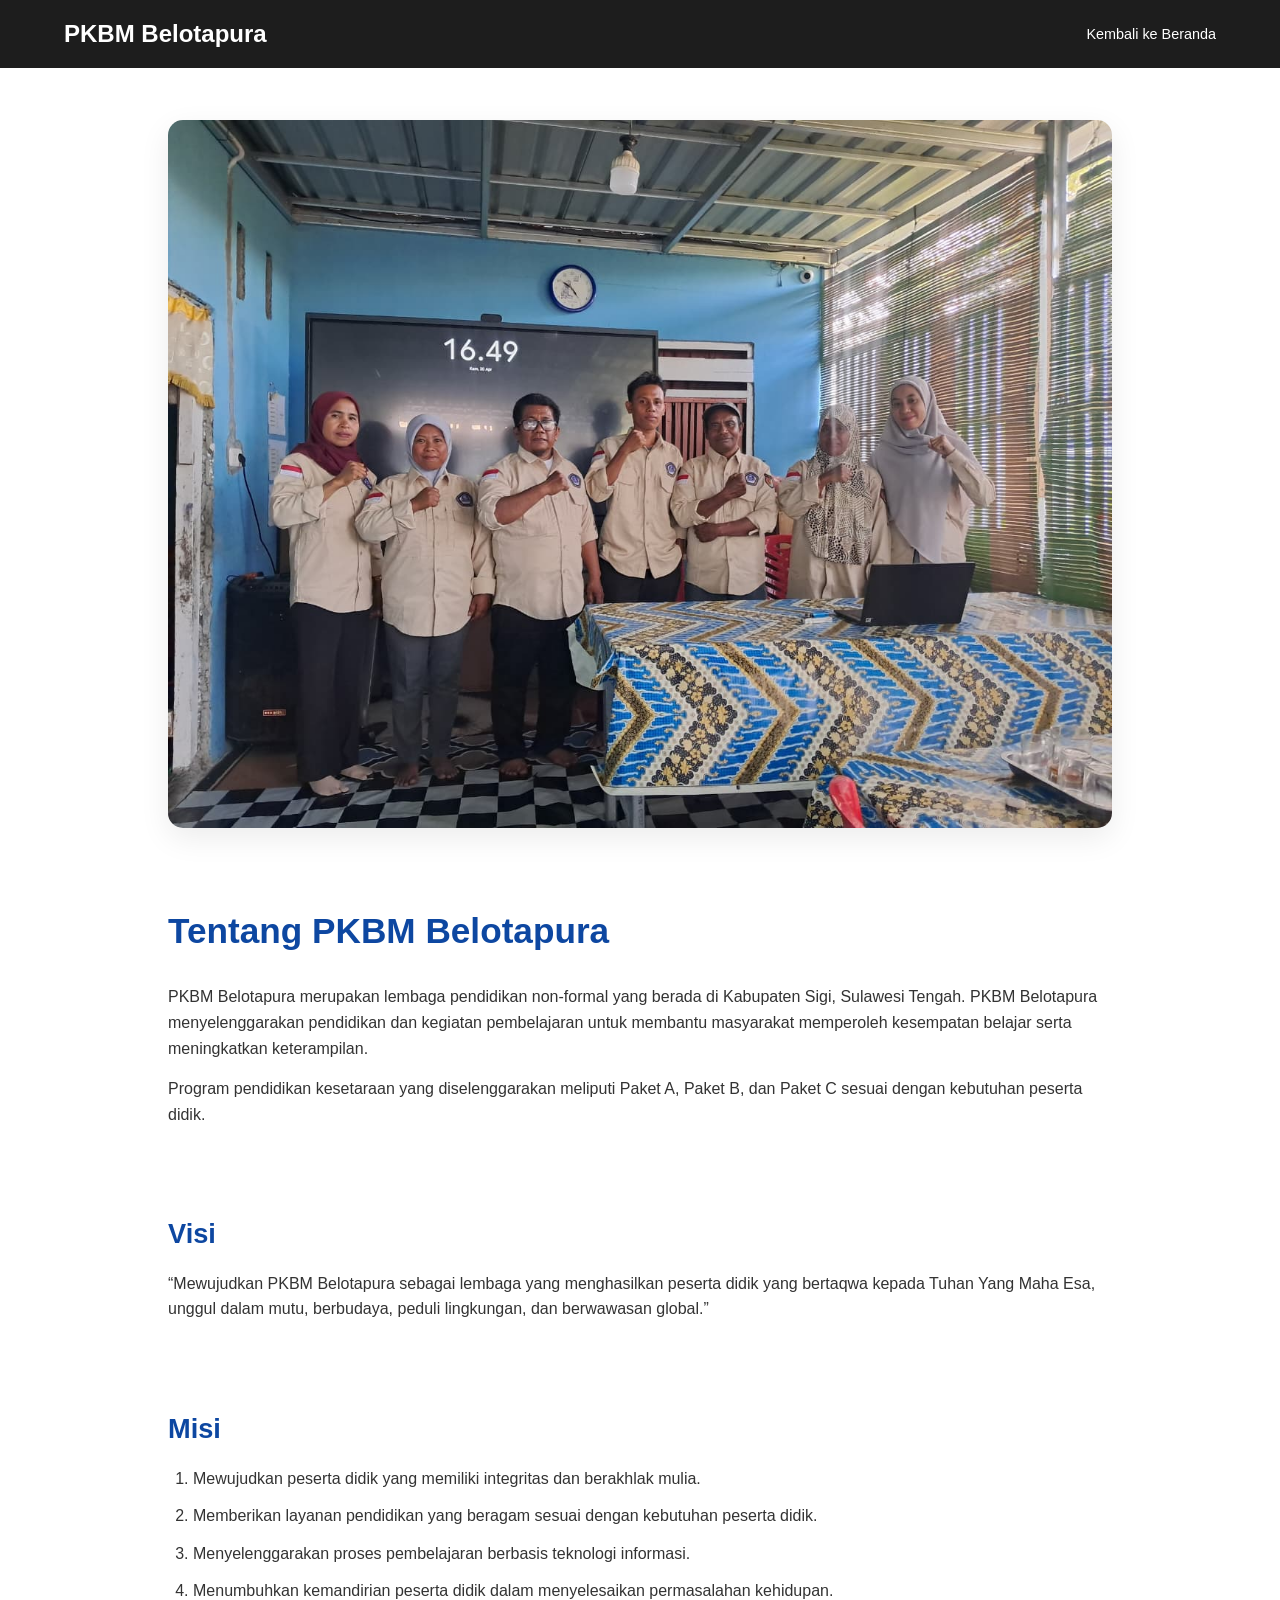
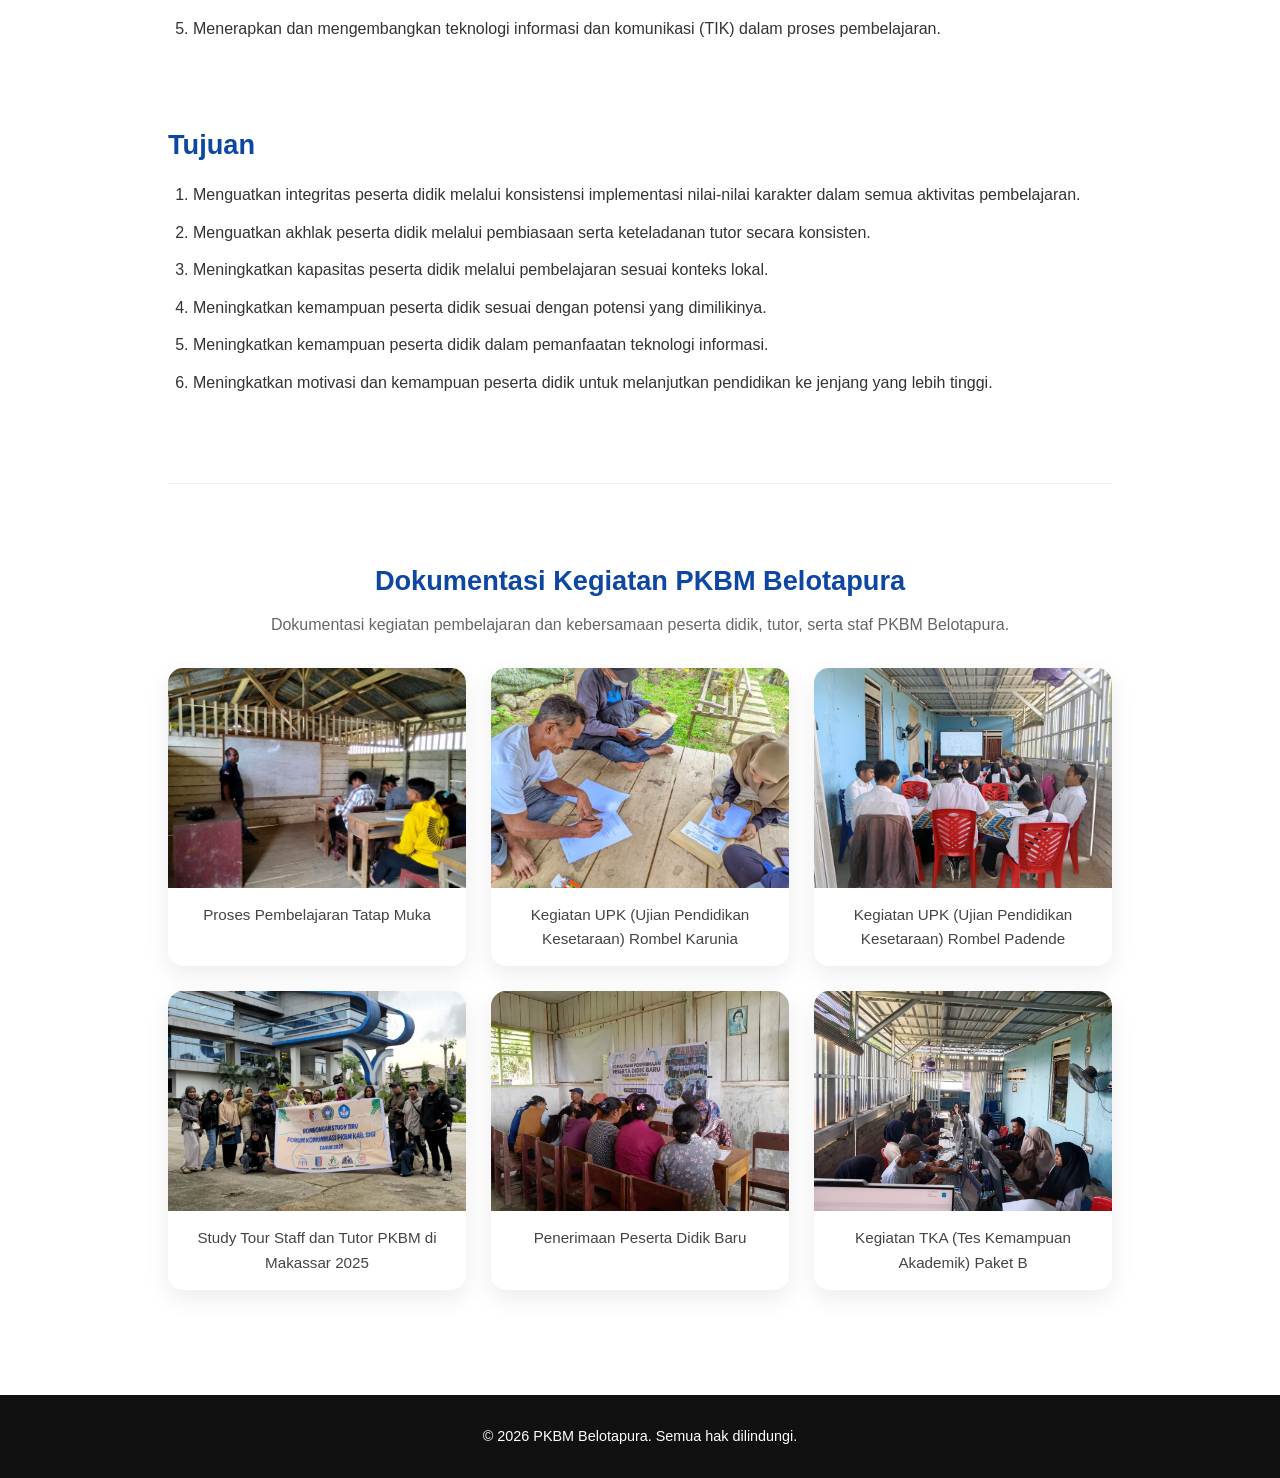
==== commit 8730b90b: "Optimalkan SEO sitemap dan halaman tentang" ====
--- a/beranda.html
+++ b/beranda.html
@@ -1,371 +1,428 @@
+   
         <!DOCTYPE html>
-
         <html lang="id">
 
         <head>
 
-
-        <meta charset="UTF-8">
-
-        <meta
-            name="viewport"
-            content="width=device-width, initial-scale=1.0"
-        >
-
-        <meta
-            name="description"
-            content="Kenali PKBM Belotapura melalui visi, misi, tujuan, dan dokumentasi kegiatan pendidikan masyarakat."
-        >
-
-        <meta
-            name="robots"
-            content="index, follow"
-        >
-
-        <link
-            rel="canonical"
-            href="https://pkbm-belotapura.vercel.app/beranda.html"
-        >
-
-        <title>
-            Tentang PKBM Belotapura | Visi, Misi & Kegiatan
-        </title>
-
-        <!-- Favicon -->
-        <link
-            rel="icon"
-            type="image/png"
-            href="assets/img/favicon.png"
-        >
-
-        <!-- Open Graph -->
-        <meta
-            property="og:title"
-            content="Tentang PKBM Belotapura | Visi, Misi & Kegiatan"
-        >
-
-        <meta
-            property="og:description"
-            content="Informasi mengenai visi, misi, tujuan, dan kegiatan PKBM Belotapura."
-        >
-
-        <meta
-            property="og:image"
-            content="https://pkbm-belotapura.vercel.app/assets/img/hero.jpg"
-        >
-
-        <meta
-            property="og:url"
-            content="https://pkbm-belotapura.vercel.app/beranda.html"
-        >
-
-        <meta
-            property="og:type"
-            content="website"
-        >
-
-        <meta
-            property="og:locale"
-            content="id_ID"
-        >
-
-        <!-- CSS -->
-        <link
-            rel="stylesheet"
-            href="style.css"
-        >
-
+            <meta charset="UTF-8">
+
+            <meta
+                name="viewport"
+                content="width=device-width, initial-scale=1.0"
+            >
+
+            <!-- SEO -->
+            <meta
+                name="description"
+                content="Tentang PKBM Belotapura di Kabupaten Sigi, Sulawesi Tengah. Kenali visi, misi, tujuan, program pendidikan, dan dokumentasi kegiatan PKBM Belotapura."
+            >
+
+            <meta
+                name="robots"
+                content="index, follow"
+            >
+
+            <link
+                rel="canonical"
+                href="https://pkbm-belotapura.vercel.app/beranda.html"
+            >
+
+            <title>
+                Tentang PKBM Belotapura | Visi, Misi & Kegiatan
+            </title>
+
+
+            <!-- Favicon -->
+            <link
+                rel="icon"
+                type="image/png"
+                href="assets/img/favicon.png"
+            >
+
+
+            <!-- Open Graph -->
+            <meta
+                property="og:title"
+                content="Tentang PKBM Belotapura | Visi, Misi & Kegiatan"
+            >
+
+            <meta
+                property="og:description"
+                content="Informasi mengenai PKBM Belotapura di Kabupaten Sigi, Sulawesi Tengah, meliputi visi, misi, tujuan, dan dokumentasi kegiatan."
+            >
+
+            <meta
+                property="og:image"
+                content="https://pkbm-belotapura.vercel.app/assets/img/hero.jpg"
+            >
+
+            <meta
+                property="og:url"
+                content="https://pkbm-belotapura.vercel.app/beranda.html"
+            >
+
+            <meta
+                property="og:type"
+                content="website"
+            >
+
+            <meta
+                property="og:locale"
+                content="id_ID"
+            >
+
+            <meta
+                property="og:site_name"
+                content="PKBM Belotapura"
+            >
+
+
+            <!-- Twitter Card -->
+            <meta
+                name="twitter:card"
+                content="summary_large_image"
+            >
+
+            <meta
+                name="twitter:title"
+                content="Tentang PKBM Belotapura | Visi, Misi & Kegiatan"
+            >
+
+            <meta
+                name="twitter:description"
+                content="Informasi mengenai PKBM Belotapura di Kabupaten Sigi, Sulawesi Tengah, meliputi visi, misi, tujuan, dan dokumentasi kegiatan."
+            >
+
+            <meta
+                name="twitter:image"
+                content="https://pkbm-belotapura.vercel.app/assets/img/hero.jpg"
+            >
+
+
+            <!-- CSS -->
+            <link
+                rel="stylesheet"
+                href="style.css"
+            >
 
         </head>
 
+
         <body>
 
+
         <header>
 
-        <nav
-            class="navbar"
-            aria-label="Navigasi utama"
-        >
-
-            <a
-                href="index.html"
-                class="logo"
-            >
-                PKBM Belotapura
-            </a>
-
-            <ul class="nav-links">
-
-                <li>
-                    <a href="index.html">
-                        Kembali ke Beranda
-                    </a>
-                </li>
-
-            </ul>
-
-        </nav>
-
+            <nav
+                class="navbar"
+                aria-label="Navigasi utama"
+            >
+
+                <a
+                    href="index.html"
+                    class="logo"
+                >
+                    PKBM Belotapura
+                </a>
+
+
+                <ul class="nav-links">
+
+                    <li>
+                        <a href="index.html">
+                            Kembali ke Beranda
+                        </a>
+                    </li>
+
+                </ul>
+
+            </nav>
 
         </header>
 
+
         <main class="content-detail">
 
 
-        <article>
-
-            <!-- GAMBAR UTAMA -->
-            <div class="main-image">
-
-                <img
-                    src="assets/img/hero.jpg"
-                    alt="Kegiatan dan lingkungan PKBM Belotapura"
-                    loading="eager"
+            <article>
+
+
+                <!-- GAMBAR UTAMA -->
+                <div class="main-image">
+
+                    <img
+                        src="assets/img/hero.jpg"
+                        alt="Kegiatan dan lingkungan PKBM Belotapura di Kabupaten Sigi"
+                        loading="eager"
+                    >
+
+                </div>
+
+
+                <!-- TENTANG -->
+                <section>
+
+                    <h1>
+                        Tentang PKBM Belotapura
+                    </h1>
+
+                    <p>
+                        PKBM Belotapura merupakan lembaga pendidikan non-formal
+                        yang berada di Kabupaten Sigi, Sulawesi Tengah.
+                        PKBM Belotapura menyelenggarakan pendidikan dan kegiatan
+                        pembelajaran untuk membantu masyarakat memperoleh
+                        kesempatan belajar serta meningkatkan keterampilan.
+                    </p>
+
+                    <p>
+                        Program pendidikan kesetaraan yang diselenggarakan
+                        meliputi Paket A, Paket B, dan Paket C sesuai dengan
+                        kebutuhan peserta didik.
+                    </p>
+
+                </section>
+
+
+                <!-- VISI -->
+                <section>
+
+                    <h2>
+                        Visi
+                    </h2>
+
+                    <p>
+                        “Mewujudkan PKBM Belotapura sebagai lembaga yang
+                        menghasilkan peserta didik yang bertaqwa kepada
+                        Tuhan Yang Maha Esa, unggul dalam mutu, berbudaya,
+                        peduli lingkungan, dan berwawasan global.”
+                    </p>
+
+                </section>
+
+
+                <!-- MISI -->
+                <section>
+
+                    <h2>
+                        Misi
+                    </h2>
+
+                    <ol>
+
+                        <li>
+                            Mewujudkan peserta didik yang memiliki integritas
+                            dan berakhlak mulia.
+                        </li>
+
+                        <li>
+                            Memberikan layanan pendidikan yang beragam sesuai
+                            dengan kebutuhan peserta didik.
+                        </li>
+
+                        <li>
+                            Menyelenggarakan proses pembelajaran berbasis
+                            teknologi informasi.
+                        </li>
+
+                        <li>
+                            Menumbuhkan kemandirian peserta didik dalam
+                            menyelesaikan permasalahan kehidupan.
+                        </li>
+
+                        <li>
+                            Menerapkan dan mengembangkan teknologi informasi
+                            dan komunikasi (TIK) dalam proses pembelajaran.
+                        </li>
+
+                    </ol>
+
+                </section>
+
+
+                <!-- TUJUAN -->
+                <section>
+
+                    <h2>
+                        Tujuan
+                    </h2>
+
+                    <ol>
+
+                        <li>
+                            Menguatkan integritas peserta didik melalui
+                            konsistensi implementasi nilai-nilai karakter
+                            dalam semua aktivitas pembelajaran.
+                        </li>
+
+                        <li>
+                            Menguatkan akhlak peserta didik melalui pembiasaan
+                            serta keteladanan tutor secara konsisten.
+                        </li>
+
+                        <li>
+                            Meningkatkan kapasitas peserta didik melalui
+                            pembelajaran sesuai konteks lokal.
+                        </li>
+
+                        <li>
+                            Meningkatkan kemampuan peserta didik sesuai dengan
+                            potensi yang dimilikinya.
+                        </li>
+
+                        <li>
+                            Meningkatkan kemampuan peserta didik dalam
+                            pemanfaatan teknologi informasi.
+                        </li>
+
+                        <li>
+                            Meningkatkan motivasi dan kemampuan peserta didik
+                            untuk melanjutkan pendidikan ke jenjang yang
+                            lebih tinggi.
+                        </li>
+
+                    </ol>
+
+                </section>
+
+
+                <hr class="section-divider">
+
+
+                <!-- GALERI -->
+                <section
+                    class="gallery-section"
+                    aria-labelledby="gallery-title"
                 >
 
-            </div>
-
-
-            <!-- VISI -->
-            <section>
-
-                <h1>
-                    Tentang PKBM Belotapura
-                </h1>
-
-                <h2>
-                    Visi
-                </h2>
-
-                <p>
-                    “Mewujudkan PKBM Belotapura sebagai lembaga yang
-                    menghasilkan peserta didik yang bertaqwa kepada
-                    Tuhan Yang Maha Esa, unggul dalam mutu, berbudaya,
-                    peduli lingkungan, dan berwawasan global.”
-                </p>
-
-            </section>
-
-
-            <!-- MISI -->
-            <section>
-
-                <h2>
-                    Misi
-                </h2>
-
-                <ol>
-
-                    <li>
-                        Mewujudkan peserta didik yang memiliki integritas
-                        dan berakhlak mulia.
-                    </li>
-
-                    <li>
-                        Memberikan layanan pendidikan yang beragam sesuai
-                        dengan kebutuhan peserta didik.
-                    </li>
-
-                    <li>
-                        Menyelenggarakan proses pembelajaran berbasis
-                        teknologi informasi.
-                    </li>
-
-                    <li>
-                        Menumbuhkan kemandirian peserta didik dalam
-                        menyelesaikan permasalahan kehidupan.
-                    </li>
-
-                    <li>
-                        Menerapkan dan mengembangkan teknologi informasi
-                        dan komunikasi (TIK) dalam proses pembelajaran.
-                    </li>
-
-                </ol>
-
-            </section>
-
-
-            <!-- TUJUAN -->
-            <section>
-
-                <h2>
-                    Tujuan
-                </h2>
-
-                <ol>
-
-                    <li>
-                        Menguatkan integritas peserta didik melalui
-                        konsistensi implementasi nilai-nilai karakter
-                        dalam semua aktivitas pembelajaran.
-                    </li>
-
-                    <li>
-                        Menguatkan akhlak peserta didik melalui pembiasaan
-                        serta keteladanan tutor secara konsisten.
-                    </li>
-
-                    <li>
-                        Meningkatkan kapasitas peserta didik melalui
-                        pembelajaran sesuai konteks lokal.
-                    </li>
-
-                    <li>
-                        Meningkatkan kemampuan peserta didik sesuai dengan
-                        potensi yang dimilikinya.
-                    </li>
-
-                    <li>
-                        Meningkatkan kemampuan peserta didik dalam
-                        pemanfaatan teknologi informasi.
-                    </li>
-
-                    <li>
-                        Meningkatkan motivasi dan kemampuan peserta didik
-                        untuk melanjutkan pendidikan ke jenjang yang
-                        lebih tinggi.
-                    </li>
-
-                </ol>
-
-            </section>
-
-
-            <hr class="section-divider">
-
-
-            <!-- GALERI -->
-            <section
-                class="gallery-section"
-                aria-labelledby="gallery-title"
-            >
-
-                <h2 id="gallery-title">
-                    Dokumentasi Kegiatan PKBM Belotapura
-                </h2>
-
-                <p class="gallery-intro">
-                    Momen kebersamaan dan proses belajar di
-                    PKBM Belotapura.
-                </p>
-
-
-                <div class="photo-grid">
-
-
-                    <figure class="photo-item">
-
-                        <img
-                            src="assets/img/kegiatan1.jpg"
-                            alt="Proses pembelajaran tatap muka di PKBM Belotapura"
-                            loading="lazy"
-                        >
-
-                        <figcaption>
-                            Proses Pembelajaran Tatap Muka
-                        </figcaption>
-
-                    </figure>
-
-
-                    <figure class="photo-item">
-
-                        <img
-                            src="assets/img/kegiatan2.jpg"
-                            alt="Kegiatan UPK Ujian Pendidikan Kesetaraan Rombel Karunia"
-                            loading="lazy"
-                        >
-
-                        <figcaption>
-                            Kegiatan UPK (Ujian Pendidikan Kesetaraan)
-                            Rombel Karunia
-                        </figcaption>
-
-                    </figure>
-
-
-                    <figure class="photo-item">
-
-                        <img
-                            src="assets/img/kegiatan3.jpg"
-                            alt="Kegiatan UPK Ujian Pendidikan Kesetaraan Rombel Padende"
-                            loading="lazy"
-                        >
-
-                        <figcaption>
-                            Kegiatan UPK (Ujian Pendidikan Kesetaraan)
-                            Rombel Padende
-                        </figcaption>
-
-                    </figure>
-
-
-                    <figure class="photo-item">
-
-                        <img
-                            src="assets/img/kegiatan4.jpg"
-                            alt="Study Tour Staff dan Tutor PKBM Belotapura di Makassar tahun 2025"
-                            loading="lazy"
-                        >
-
-                        <figcaption>
-                            Study Tour Staff dan Tutor PKBM
-                            di Makassar 2025
-                        </figcaption>
-
-                    </figure>
-
-
-                    <figure class="photo-item">
-
-                        <img
-                            src="assets/img/kegiatan5.jpg"
-                            alt="Penerimaan Peserta Didik Baru PKBM Belotapura"
-                            loading="lazy"
-                        >
-
-                        <figcaption>
-                            Penerimaan Peserta Didik Baru
-                        </figcaption>
-
-                    </figure>
-
-
-                    <figure class="photo-item">
-
-                        <img
-                            src="assets/img/kegiatan6.jpg"
-                            alt="Kegiatan TKA Tes Kemampuan Akademik Paket B"
-                            loading="lazy"
-                        >
-
-                        <figcaption>
-                            Kegiatan TKA (Tes Kemampuan Akademik)
-                            Paket B
-                        </figcaption>
-
-                    </figure>
-
-
-                </div>
-
-            </section>
-
-        </article>
+                    <h2 id="gallery-title">
+                        Dokumentasi Kegiatan PKBM Belotapura
+                    </h2>
+
+
+                    <p class="gallery-intro">
+                        Dokumentasi kegiatan pembelajaran dan kebersamaan
+                        peserta didik, tutor, serta staf PKBM Belotapura.
+                    </p>
+
+
+                    <div class="photo-grid">
+
+
+                        <figure class="photo-item">
+
+                            <img
+                                src="assets/img/kegiatan1.jpg"
+                                alt="Proses pembelajaran tatap muka di PKBM Belotapura"
+                                loading="lazy"
+                            >
+
+                            <figcaption>
+                                Proses Pembelajaran Tatap Muka
+                            </figcaption>
+
+                        </figure>
+
+
+                        <figure class="photo-item">
+
+                            <img
+                                src="assets/img/kegiatan2.jpg"
+                                alt="Kegiatan UPK Ujian Pendidikan Kesetaraan Rombel Karunia di PKBM Belotapura"
+                                loading="lazy"
+                            >
+
+                            <figcaption>
+                                Kegiatan UPK (Ujian Pendidikan Kesetaraan)
+                                Rombel Karunia
+                            </figcaption>
+
+                        </figure>
+
+
+                        <figure class="photo-item">
+
+                            <img
+                                src="assets/img/kegiatan3.jpg"
+                                alt="Kegiatan UPK Ujian Pendidikan Kesetaraan Rombel Padende di PKBM Belotapura"
+                                loading="lazy"
+                            >
+
+                            <figcaption>
+                                Kegiatan UPK (Ujian Pendidikan Kesetaraan)
+                                Rombel Padende
+                            </figcaption>
+
+                        </figure>
+
+
+                        <figure class="photo-item">
+
+                            <img
+                                src="assets/img/kegiatan4.jpg"
+                                alt="Study Tour staf dan tutor PKBM Belotapura di Makassar tahun 2025"
+                                loading="lazy"
+                            >
+
+                            <figcaption>
+                                Study Tour Staff dan Tutor PKBM
+                                di Makassar 2025
+                            </figcaption>
+
+                        </figure>
+
+
+                        <figure class="photo-item">
+
+                            <img
+                                src="assets/img/kegiatan5.jpg"
+                                alt="Penerimaan peserta didik baru PKBM Belotapura"
+                                loading="lazy"
+                            >
+
+                            <figcaption>
+                                Penerimaan Peserta Didik Baru
+                            </figcaption>
+
+                        </figure>
+
+
+                        <figure class="photo-item">
+
+                            <img
+                                src="assets/img/kegiatan6.jpg"
+                                alt="Kegiatan TKA Tes Kemampuan Akademik Paket B di PKBM Belotapura"
+                                loading="lazy"
+                            >
+
+                            <figcaption>
+                                Kegiatan TKA (Tes Kemampuan Akademik)
+                                Paket B
+                            </figcaption>
+
+                        </figure>
+
+
+                    </div>
+
+                </section>
+
+
+            </article>
 
 
         </main>
 
+
         <footer>
 
-
-        <p>
-            © 2026 PKBM Belotapura. Semua hak dilindungi.
-        </p>
-
+            <p>
+                © 2026 PKBM Belotapura. Semua hak dilindungi.
+            </p>
 
         </footer>
 
+
         </body>
+
         </html>
+
